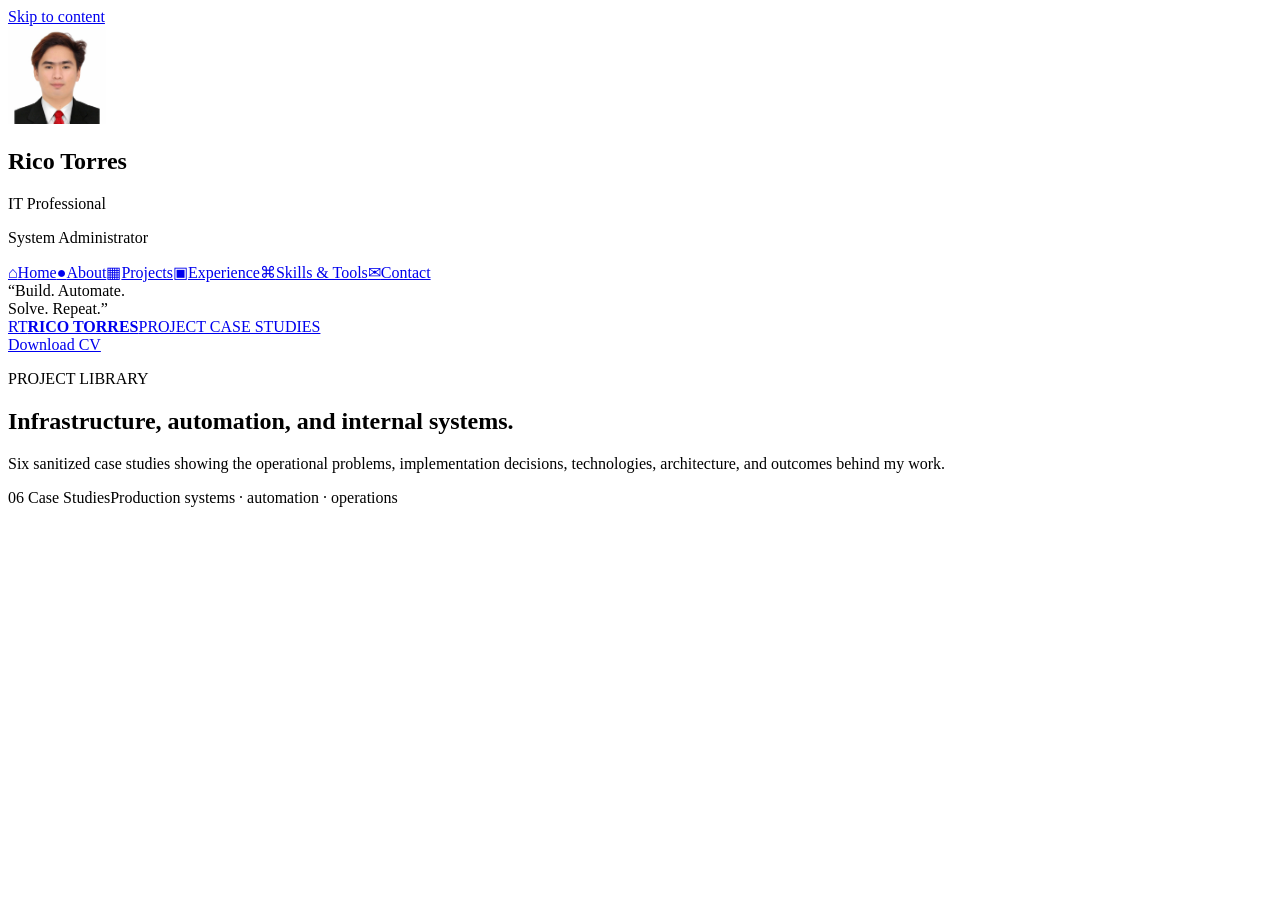
==== projects/index.html @ 19795cec "Refresh portfolio content cache for current Nexus feature scope" ====
<!doctype html>
<html lang="en" data-theme="dark">
<head>
  <meta charset="utf-8"><meta name="viewport" content="width=device-width,initial-scale=1"><meta name="theme-color" content="#050505"><meta name="robots" content="index, follow">
  <title>Projects & Case Studies | Rico Torres</title>
  <meta name="description" content="Explore six sanitized case studies by Rico Torres covering GLPI IT operations, infrastructure automation, employee systems, domain management, endpoint automation, and PrimeView Nexus.">
  <link rel="canonical" href="https://itprimeview.github.io/test/projects/"><link rel="icon" href="../assets/images/favicon.svg" type="image/svg+xml"><link rel="stylesheet" href="../assets/css/dashboard.css?v=20260908-mobile-dock2"><link rel="stylesheet" href="../assets/css/projects-polish.css?v=20260908-projects1">
  <meta property="og:type" content="website"><meta property="og:title" content="Projects & Case Studies | Rico Torres"><meta property="og:description" content="Production-focused infrastructure, automation, IT operations, web operations, and internal platform case studies."><meta property="og:url" content="https://itprimeview.github.io/test/projects/"><meta property="og:image" content="https://itprimeview.github.io/test/assets/images/social-preview.png"><meta property="og:image:alt" content="Rico Torres portfolio and IT infrastructure case studies"><meta name="twitter:card" content="summary_large_image"><meta name="twitter:title" content="Projects & Case Studies | Rico Torres"><meta name="twitter:description" content="Infrastructure, automation, IT operations, and internal platform case studies."><meta name="twitter:image" content="https://itprimeview.github.io/test/assets/images/social-preview.png">
</head>
<body data-base="../">
  <a class="skip-link" href="#main-content">Skip to content</a>
  <aside class="sidebar" id="sidebar"><div class="profile"><img src="../assets/images/avatar.png" alt="Portrait of Rico Torres" width="98" height="98" decoding="async" fetchpriority="low"><h1>Rico Torres</h1><p>IT Professional</p><p>System Administrator</p></div><nav class="side-nav" aria-label="Portfolio navigation"><a href="../"><span class="nav-ico" aria-hidden="true">⌂</span>Home</a><a href="../about/"><span class="nav-ico" aria-hidden="true">●</span>About</a><a href="./" aria-current="page"><span class="nav-ico" aria-hidden="true">▦</span>Projects</a><a href="../experience/"><span class="nav-ico" aria-hidden="true">▣</span>Experience</a><a href="../skills/"><span class="nav-ico" aria-hidden="true">⌘</span>Skills &amp; Tools</a><a href="../contact/"><span class="nav-ico" aria-hidden="true">✉</span>Contact</a></nav><div class="side-bottom"><div class="quote">“Build. Automate.<br>Solve. Repeat.”</div><div class="side-socials" data-socials></div></div></aside>
  <button class="overlay" data-overlay hidden aria-label="Close navigation"></button>
  <div class="workspace"><header class="topbar"><a class="brand" href="../"><span class="brand-mark">RT</span><span class="brand-copy"><strong>RICO TORRES</strong><span>PROJECT CASE STUDIES</span></span></a><div class="top-actions"><a class="cv-btn" href="../assets/files/Rico_Torres_CV.pdf" target="_blank" rel="noreferrer">Download CV</a></div></header>
  <main class="detail-shell" id="main-content"><div class="detail-main"><section class="detail-hero"><p class="eyebrow">PROJECT LIBRARY</p><h1>Infrastructure, automation, and internal systems.</h1><p>Six sanitized case studies showing the operational problems, implementation decisions, technologies, architecture, and outcomes behind my work.</p></section><div class="project-library-meta" aria-hidden="true"><span>06 Case Studies</span><span>Production systems · automation · operations</span></div><section class="project-library" data-project-library aria-label="Project case studies"></section></div></main></div>
  <script src="../data/portfolio.js?v=20261014-nexus-current2"></script><script src="../assets/js/dashboard.js?v=20260908-mobile-icons1"></script><script src="../assets/js/mobile-nav-icons.js?v=20260908-mobile-icons2"></script>
</body></html>
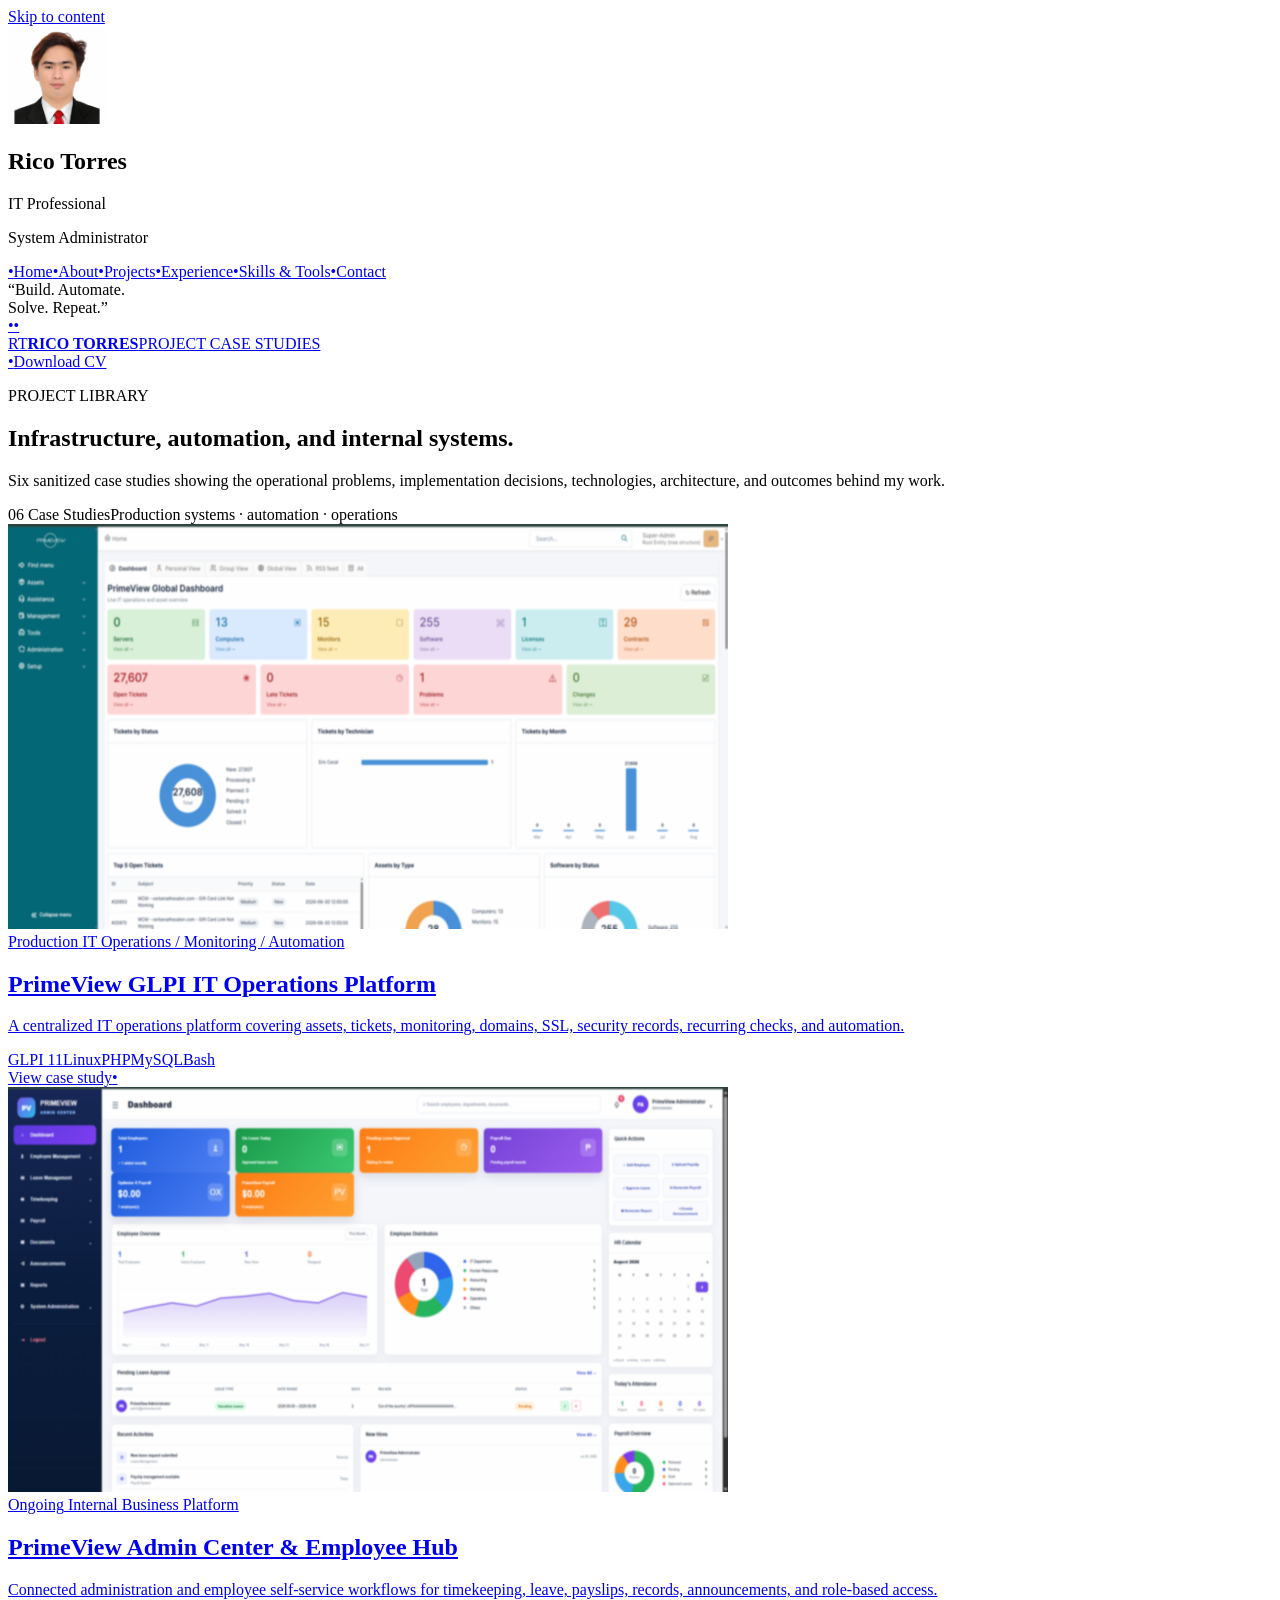
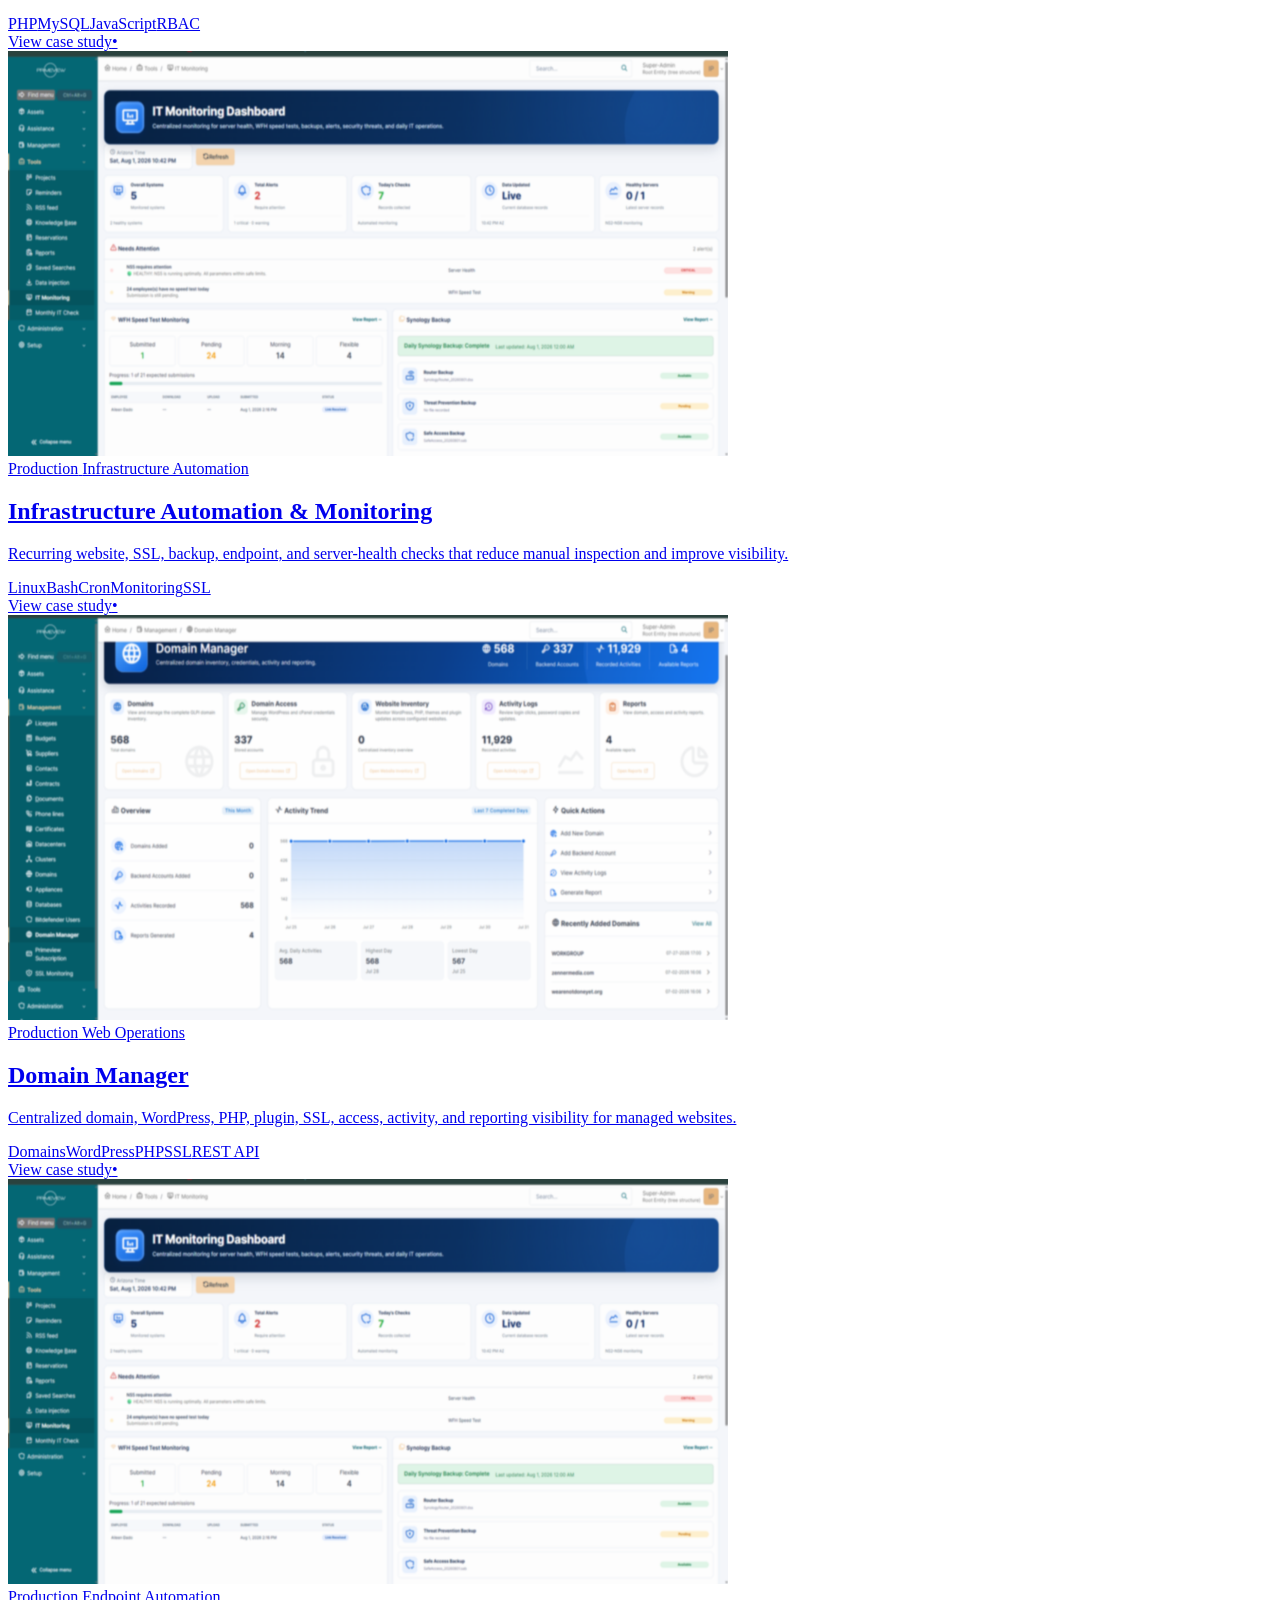
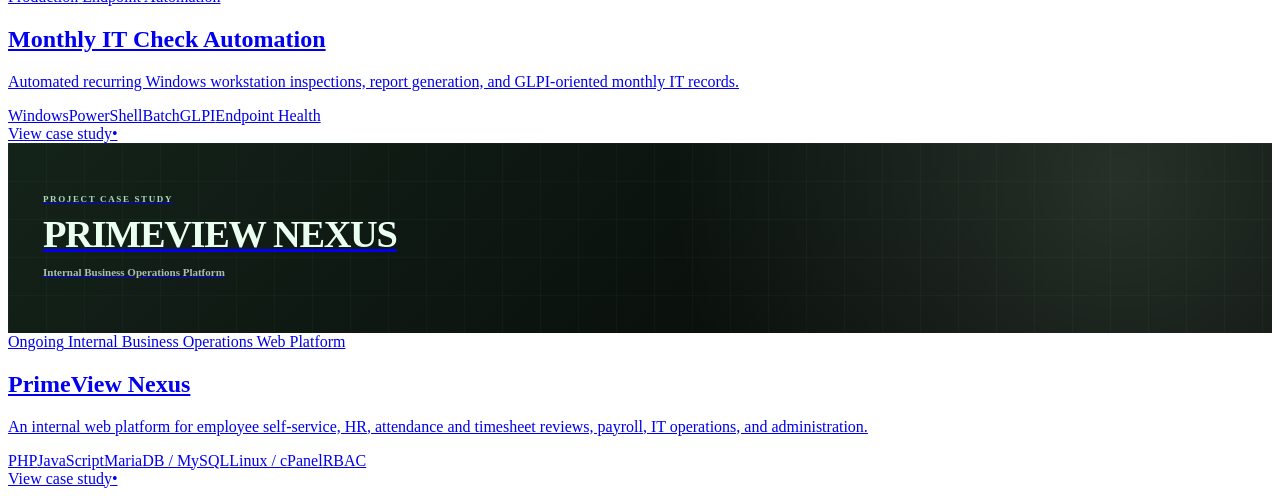
==== commit 3680e1f6: "Refresh Nexus content and remove outdated case study metadata" ====
--- a/projects/index.html
+++ b/projects/index.html
@@ -4,8 +4,8 @@
   <meta charset="utf-8"><meta name="viewport" content="width=device-width,initial-scale=1"><meta name="theme-color" content="#050505"><meta name="robots" content="index, follow">
   <title>Projects & Case Studies | Rico Torres</title>
   <meta name="description" content="Explore six sanitized case studies by Rico Torres covering GLPI IT operations, infrastructure automation, employee systems, domain management, endpoint automation, and PrimeView Nexus.">
-  <link rel="canonical" href="https://itprimeview.github.io/test/projects/"><link rel="icon" href="../assets/images/favicon.svg" type="image/svg+xml"><link rel="stylesheet" href="../assets/css/dashboard.css?v=20260908-mobile-dock2"><link rel="stylesheet" href="../assets/css/projects-polish.css?v=20260908-projects1">
-  <meta property="og:type" content="website"><meta property="og:title" content="Projects & Case Studies | Rico Torres"><meta property="og:description" content="Production-focused infrastructure, automation, IT operations, web operations, and internal platform case studies."><meta property="og:url" content="https://itprimeview.github.io/test/projects/"><meta property="og:image" content="https://itprimeview.github.io/test/assets/images/social-preview.png"><meta property="og:image:alt" content="Rico Torres portfolio and IT infrastructure case studies"><meta name="twitter:card" content="summary_large_image"><meta name="twitter:title" content="Projects & Case Studies | Rico Torres"><meta name="twitter:description" content="Infrastructure, automation, IT operations, and internal platform case studies."><meta name="twitter:image" content="https://itprimeview.github.io/test/assets/images/social-preview.png">
+  <link rel="canonical" href="https://ricotorres-it.github.io/projects/"><link rel="icon" href="../assets/images/favicon.svg" type="image/svg+xml"><link rel="stylesheet" href="../assets/css/dashboard.css?v=20261014-nexus-cover1"><link rel="stylesheet" href="../assets/css/projects-polish.css?v=20260908-projects1">
+  <meta property="og:type" content="website"><meta property="og:title" content="Projects & Case Studies | Rico Torres"><meta property="og:description" content="Production-focused infrastructure, automation, IT operations, web operations, and internal platform case studies."><meta property="og:url" content="https://ricotorres-it.github.io/projects/"><meta property="og:image" content="https://ricotorres-it.github.io/assets/images/social-preview.png"><meta property="og:image:alt" content="Rico Torres portfolio and IT infrastructure case studies"><meta name="twitter:card" content="summary_large_image"><meta name="twitter:title" content="Projects & Case Studies | Rico Torres"><meta name="twitter:description" content="Infrastructure, automation, IT operations, and internal platform case studies."><meta name="twitter:image" content="https://ricotorres-it.github.io/assets/images/social-preview.png">
 </head>
 <body data-base="../">
   <a class="skip-link" href="#main-content">Skip to content</a>
@@ -13,5 +13,5 @@
   <button class="overlay" data-overlay hidden aria-label="Close navigation"></button>
   <div class="workspace"><header class="topbar"><a class="brand" href="../"><span class="brand-mark">RT</span><span class="brand-copy"><strong>RICO TORRES</strong><span>PROJECT CASE STUDIES</span></span></a><div class="top-actions"><a class="cv-btn" href="../assets/files/Rico_Torres_CV.pdf" target="_blank" rel="noreferrer">Download CV</a></div></header>
   <main class="detail-shell" id="main-content"><div class="detail-main"><section class="detail-hero"><p class="eyebrow">PROJECT LIBRARY</p><h1>Infrastructure, automation, and internal systems.</h1><p>Six sanitized case studies showing the operational problems, implementation decisions, technologies, architecture, and outcomes behind my work.</p></section><div class="project-library-meta" aria-hidden="true"><span>06 Case Studies</span><span>Production systems · automation · operations</span></div><section class="project-library" data-project-library aria-label="Project case studies"></section></div></main></div>
-  <script src="../data/portfolio.js?v=20261014-nexus-current2"></script><script src="../assets/js/dashboard.js?v=20260908-mobile-icons1"></script><script src="../assets/js/mobile-nav-icons.js?v=20260908-mobile-icons2"></script>
+  <script src="../data/portfolio.js?v=20261014-nexus-verified3"></script><script src="../assets/js/dashboard.js?v=20261014-nexus-cover1"></script><script src="../assets/js/mobile-nav-icons.js?v=20260908-mobile-icons2"></script>
 </body></html>
--- a/assets/css/dashboard.css
+++ b/assets/css/dashboard.css
@@ -0,0 +1,180 @@
+@import url('./dashboard-base.css');
+@import url('./polish.css');
+@import url('./ghost-theme.css');
+@import url('./final-polish.css');
+
+.profile .company{display:none!important}
+.mobile-menu{display:none!important}
+
+@media(max-width:900px){
+  .overlay,[data-overlay]{display:none!important}
+
+  .sidebar{
+    position:fixed;
+    inset:auto auto calc(12px + env(safe-area-inset-bottom)) 50%;
+    z-index:80;
+    width:min(calc(100vw - 28px),390px);
+    height:64px;
+    padding:8px 10px;
+    transform:translateX(-50%)!important;
+    border:1px solid rgba(215,255,224,.11);
+    border-radius:22px;
+    background:rgba(14,15,14,.96);
+    box-shadow:0 18px 44px rgba(0,0,0,.55),0 2px 10px rgba(0,0,0,.35);
+    backdrop-filter:blur(18px);
+    overflow:visible;
+    display:block;
+  }
+
+  .sidebar .profile,.sidebar .side-bottom{display:none!important}
+
+  .side-nav{
+    position:relative;
+    display:grid;
+    grid-template-columns:repeat(6,minmax(0,1fr));
+    align-items:center;
+    gap:4px;
+    width:100%;
+    height:100%;
+    margin:0;
+  }
+
+  .side-nav a{
+    position:relative;
+    justify-self:center;
+    width:44px;
+    min-width:44px;
+    height:44px;
+    min-height:44px;
+    padding:0!important;
+    border:1px solid rgba(215,255,224,.07)!important;
+    border-radius:50%!important;
+    background:#1a1c1a!important;
+    color:#c8d4ca!important;
+    display:grid;
+    place-items:center;
+    gap:0;
+    font-size:0!important;
+    line-height:1;
+    box-shadow:none!important;
+    transform:none!important;
+    transition:width .2s ease,height .2s ease,background-color .2s ease,border-color .2s ease,color .2s ease,transform .2s ease,box-shadow .2s ease;
+  }
+
+  .side-nav a:hover,.side-nav a:focus-visible{
+    background:#222522!important;
+    border-color:rgba(215,255,224,.22)!important;
+    color:#d7ffe0!important;
+    transform:translateY(-2px)!important;
+  }
+
+  .side-nav a[aria-current="page"]{
+    width:58px;
+    min-width:58px;
+    height:58px;
+    min-height:58px;
+    margin-top:-18px;
+    background:#262926!important;
+    border-color:rgba(215,255,224,.24)!important;
+    color:#d7ffe0!important;
+    transform:translateY(-7px)!important;
+    box-shadow:0 12px 26px rgba(0,0,0,.5),0 0 0 1px rgba(215,255,224,.04)!important;
+  }
+
+  .side-nav a[aria-current="page"]:hover,.side-nav a[aria-current="page"]:focus-visible{
+    background:#2b2f2b!important;
+    border-color:rgba(215,255,224,.42)!important;
+    transform:translateY(-9px)!important;
+  }
+
+  .side-nav .nav-ico{
+    width:auto;
+    height:auto;
+    display:grid;
+    place-items:center;
+    color:inherit!important;
+    font-size:18px;
+  }
+
+  .side-nav .nav-ico .ph-icon{width:20px;height:20px}
+  .side-nav a[aria-current="page"] .nav-ico .ph-icon{width:25px;height:25px}
+
+  .side-nav a[aria-current="page"]::before{
+    content:attr(data-nav-label);
+    position:absolute;
+    left:50%;
+    bottom:calc(100% + 10px);
+    transform:translateX(-50%);
+    padding:5px 8px;
+    border:1px solid rgba(215,255,224,.12);
+    border-radius:6px;
+    background:#202220;
+    color:#effff2;
+    font-size:9px;
+    font-weight:700;
+    line-height:1;
+    white-space:nowrap;
+    box-shadow:0 8px 18px rgba(0,0,0,.35);
+    pointer-events:none;
+  }
+
+  .workspace{
+    margin-left:0;
+    min-height:100dvh;
+    padding-bottom:calc(96px + env(safe-area-inset-bottom));
+  }
+}
+
+@media(max-width:430px){
+  .sidebar{
+    width:min(calc(100vw - 18px),360px);
+    height:60px;
+    padding:7px 8px;
+    border-radius:20px;
+  }
+  .side-nav{gap:2px}
+  .side-nav a{
+    width:40px;
+    min-width:40px;
+    height:40px;
+    min-height:40px;
+  }
+  .side-nav a[aria-current="page"]{
+    width:52px;
+    min-width:52px;
+    height:52px;
+    min-height:52px;
+    margin-top:-15px;
+  }
+  .side-nav .nav-ico .ph-icon{width:18px;height:18px}
+  .side-nav a[aria-current="page"] .nav-ico .ph-icon{width:23px;height:23px}
+  .workspace{padding-bottom:calc(90px + env(safe-area-inset-bottom))}
+}
+
+@media(prefers-reduced-motion:reduce){
+  .side-nav a{transition:none!important}
+}
+
+/* Neutral visual instead of an unverified production screenshot. */
+.project-cover-fallback{
+  position:relative;display:flex;flex-direction:column;justify-content:center;align-items:flex-start;
+  gap:10px;width:100%;height:100%;min-height:190px;padding:clamp(16px,3vw,35px);
+  box-sizing:border-box;overflow:hidden;color:#eaffef;
+  background:radial-gradient(circle at 88% 18%,rgba(215,255,224,.15),transparent 40%),linear-gradient(135deg,#14231a,#080c09 75%);
+  text-align:left;
+}
+.project-cover-fallback:after{content:"";position:absolute;inset:0;z-index:0;pointer-events:none;opacity:.25;
+  background-image:linear-gradient(rgba(215,255,224,.11) 1px,transparent 1px),linear-gradient(90deg,rgba(215,255,224,.11) 1px,transparent 1px);
+  background-size:38px 38px;
+}
+.project-cover-fallback>*{position:relative;z-index:1;max-width:100%}
+.project-cover-fallback__kicker{font-size:9px;font-weight:800;letter-spacing:.18em;text-transform:uppercase;color:#b0d8b9}
+.project-cover-fallback strong{display:block;font-size:clamp(22px,3vw,42px);line-height:1.08;letter-spacing:-.035em;text-wrap:balance}
+.project-cover-fallback__subtitle{font-size:11px;font-weight:600;color:#aabfaf;line-height:1.45}
+.project-detail-preview .project-cover-fallback{min-height:290px}
+.project-mini .project-cover-fallback{height:70px;min-height:70px;padding:9px;gap:4px}
+.project-mini .project-cover-fallback strong{font-size:14px;line-height:1}
+.project-mini .project-cover-fallback__kicker{font-size:7px}
+.project-mini .project-cover-fallback__subtitle{display:none}
+.home-projects-showcase__media .project-cover-fallback{min-height:100%;height:100%;aspect-ratio:16/9}
+@media(max-width:620px){.project-mini .project-cover-fallback{height:140px;min-height:140px;padding:18px}.project-mini .project-cover-fallback strong{font-size:22px}}
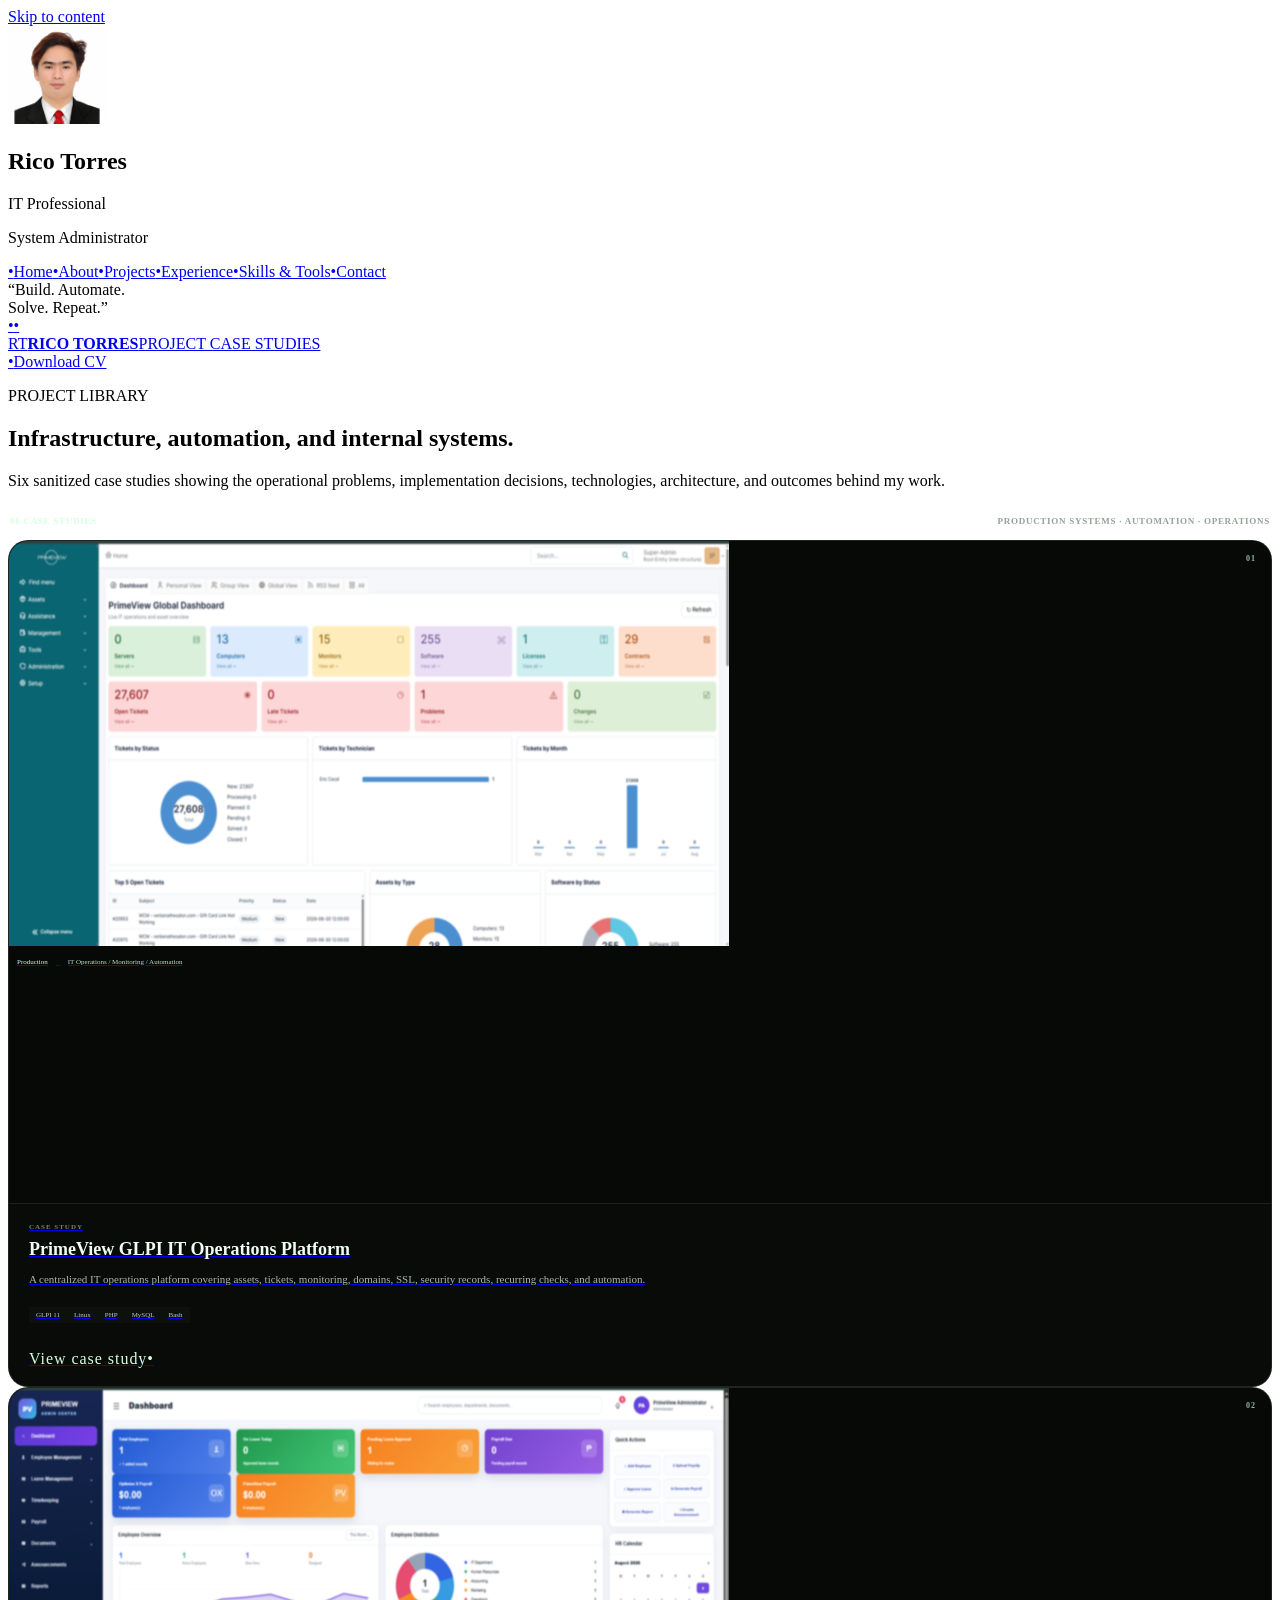
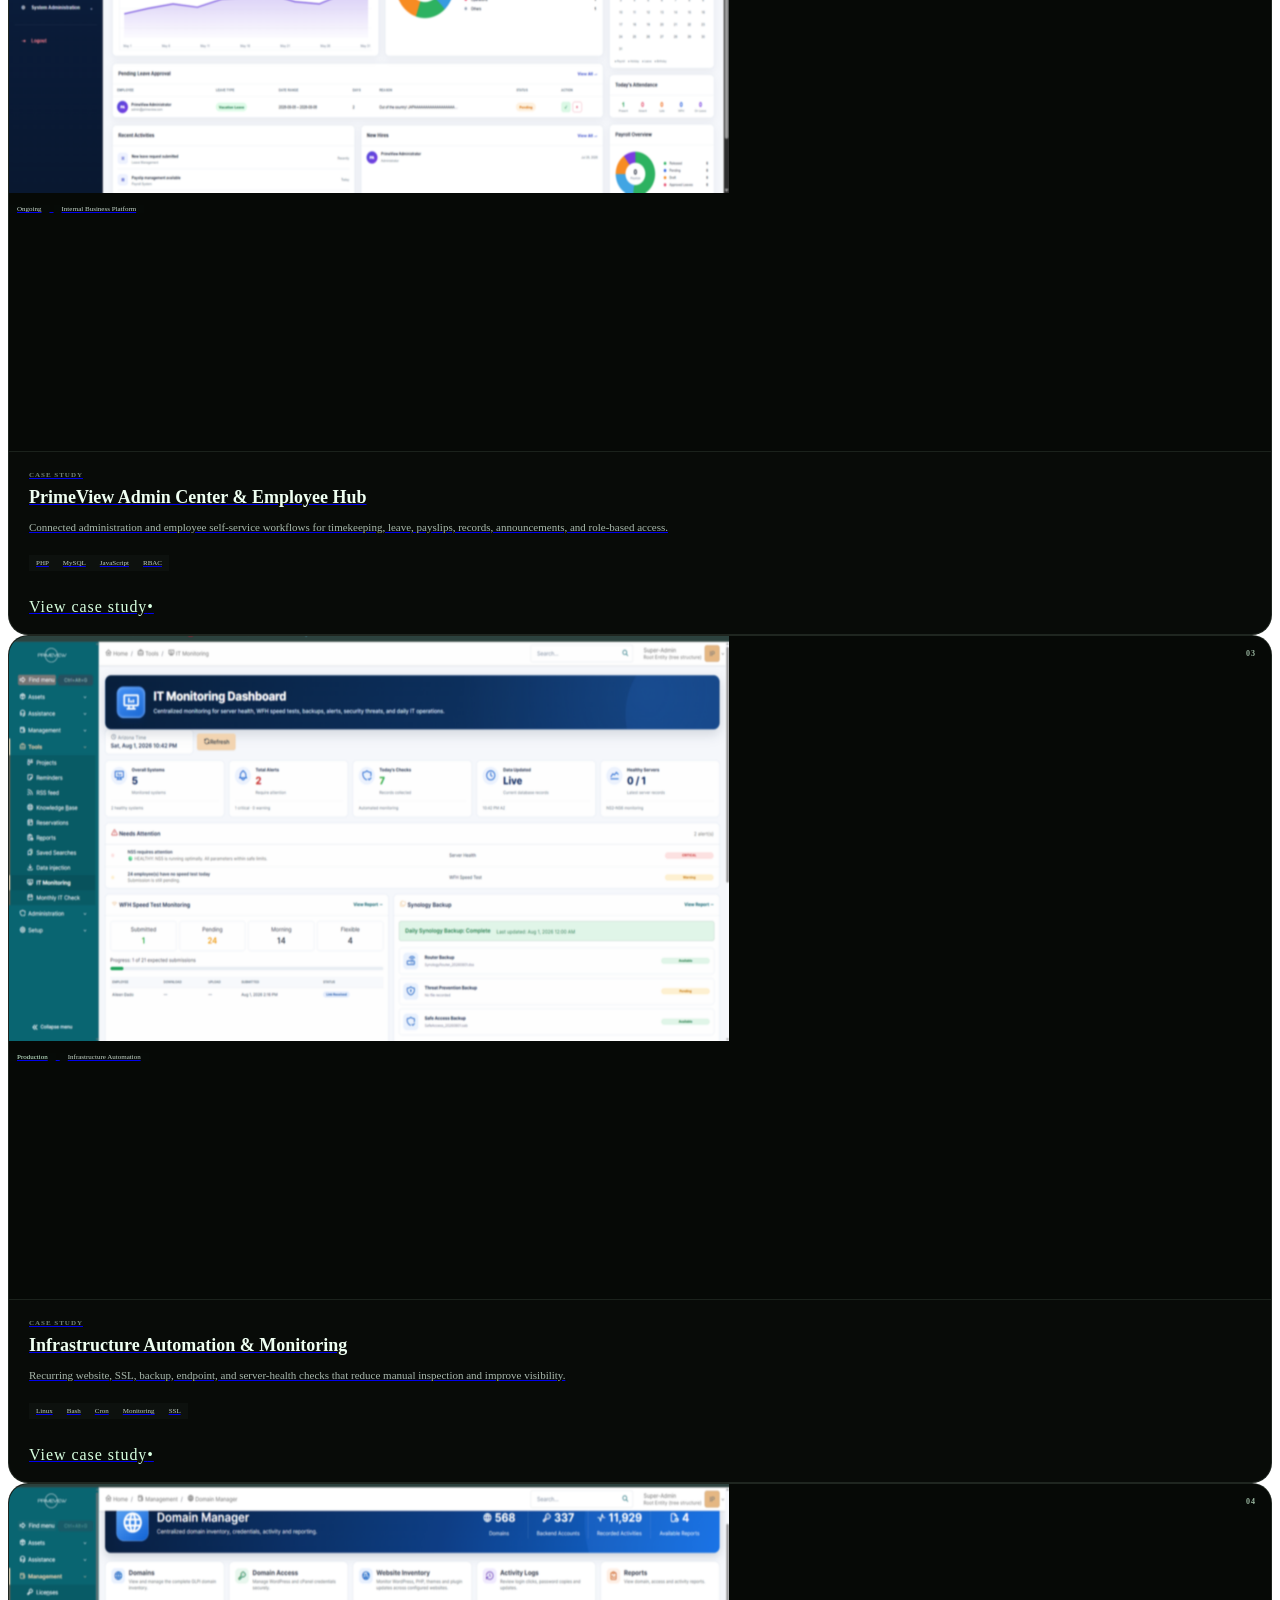
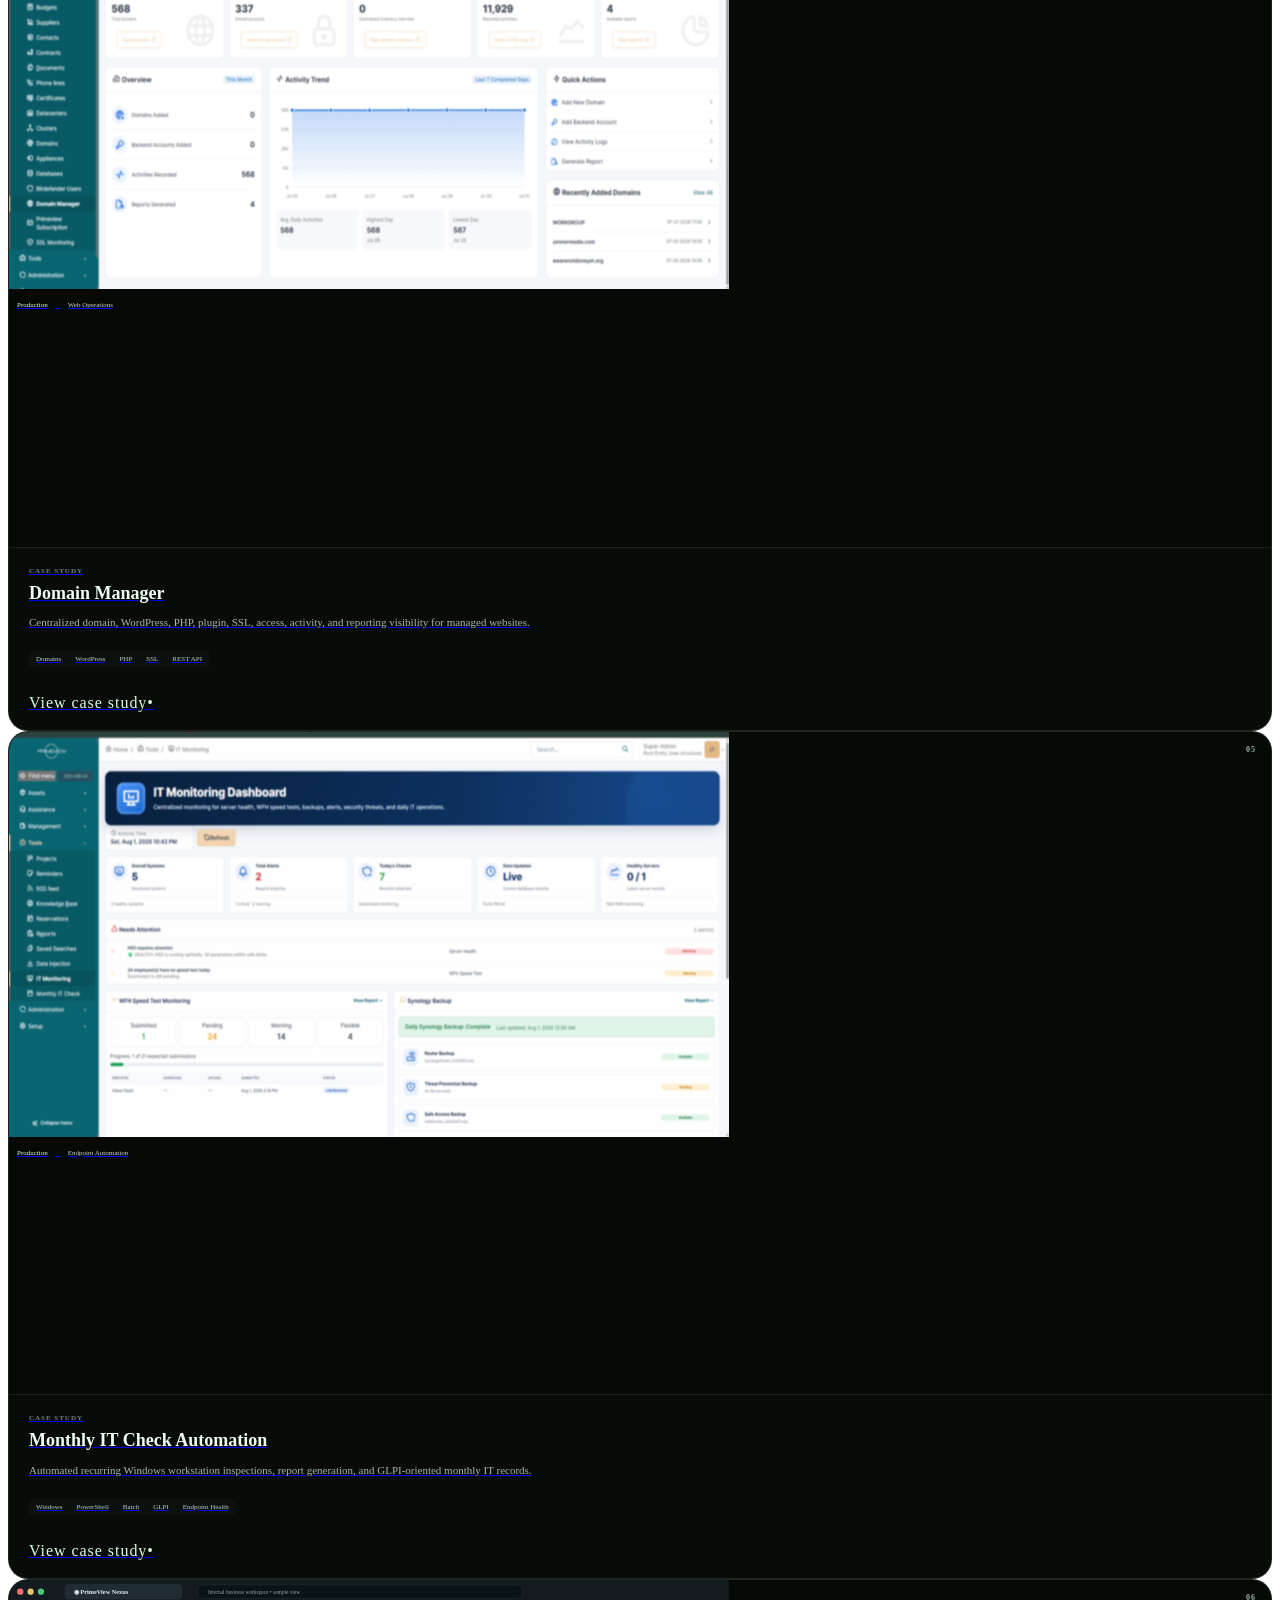
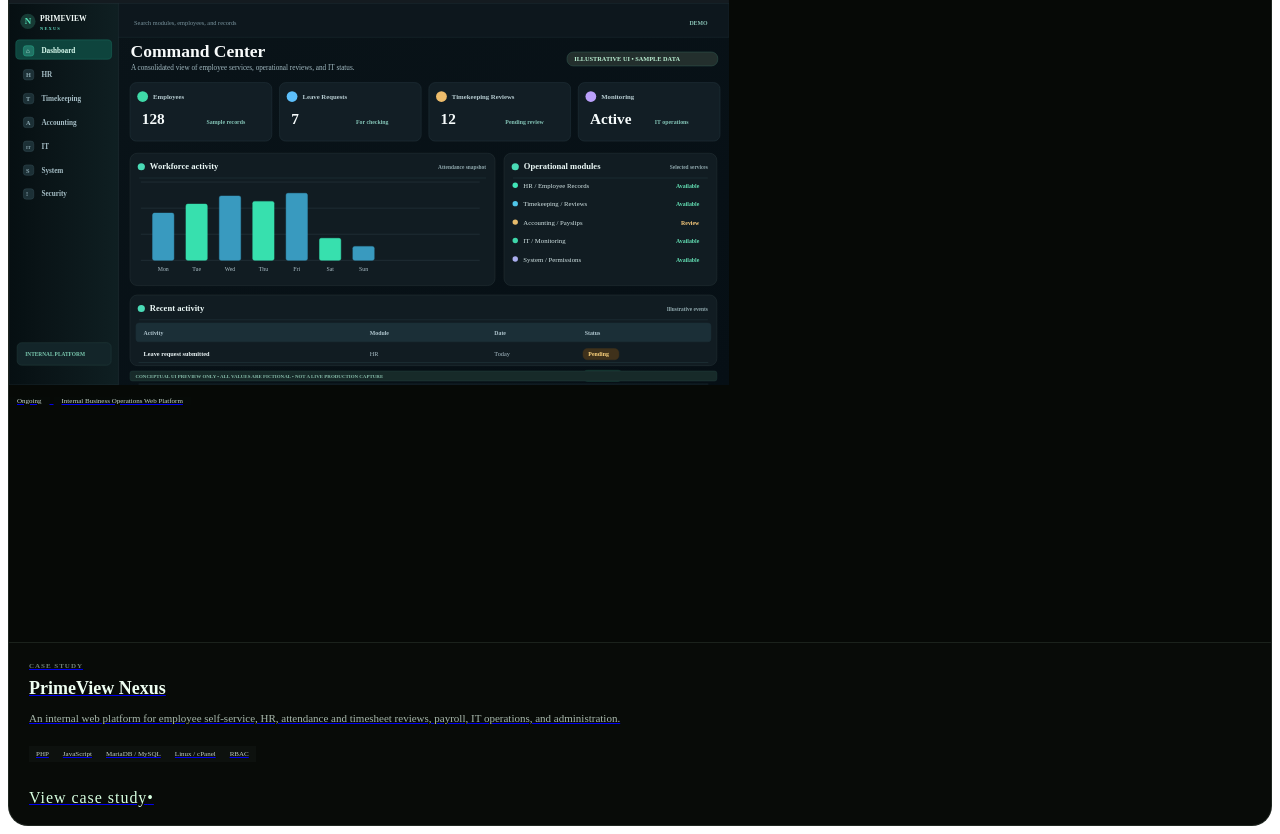
==== commit 1a49fd2f: "Refresh Nexus case study media and gallery asset versions" ====
--- a/projects/index.html
+++ b/projects/index.html
@@ -4,7 +4,7 @@
   <meta charset="utf-8"><meta name="viewport" content="width=device-width,initial-scale=1"><meta name="theme-color" content="#050505"><meta name="robots" content="index, follow">
   <title>Projects & Case Studies | Rico Torres</title>
   <meta name="description" content="Explore six sanitized case studies by Rico Torres covering GLPI IT operations, infrastructure automation, employee systems, domain management, endpoint automation, and PrimeView Nexus.">
-  <link rel="canonical" href="https://ricotorres-it.github.io/projects/"><link rel="icon" href="../assets/images/favicon.svg" type="image/svg+xml"><link rel="stylesheet" href="../assets/css/dashboard.css?v=20261014-nexus-cover1"><link rel="stylesheet" href="../assets/css/projects-polish.css?v=20260908-projects1">
+  <link rel="canonical" href="https://ricotorres-it.github.io/projects/"><link rel="icon" href="../assets/images/favicon.svg" type="image/svg+xml"><link rel="stylesheet" href="../assets/css/dashboard.css?v=20261014-nexus-cover1"><link rel="stylesheet" href="../assets/css/projects-polish.css?v=20261014-nexus-gallery4">
   <meta property="og:type" content="website"><meta property="og:title" content="Projects & Case Studies | Rico Torres"><meta property="og:description" content="Production-focused infrastructure, automation, IT operations, web operations, and internal platform case studies."><meta property="og:url" content="https://ricotorres-it.github.io/projects/"><meta property="og:image" content="https://ricotorres-it.github.io/assets/images/social-preview.png"><meta property="og:image:alt" content="Rico Torres portfolio and IT infrastructure case studies"><meta name="twitter:card" content="summary_large_image"><meta name="twitter:title" content="Projects & Case Studies | Rico Torres"><meta name="twitter:description" content="Infrastructure, automation, IT operations, and internal platform case studies."><meta name="twitter:image" content="https://ricotorres-it.github.io/assets/images/social-preview.png">
 </head>
 <body data-base="../">
@@ -13,5 +13,5 @@
   <button class="overlay" data-overlay hidden aria-label="Close navigation"></button>
   <div class="workspace"><header class="topbar"><a class="brand" href="../"><span class="brand-mark">RT</span><span class="brand-copy"><strong>RICO TORRES</strong><span>PROJECT CASE STUDIES</span></span></a><div class="top-actions"><a class="cv-btn" href="../assets/files/Rico_Torres_CV.pdf" target="_blank" rel="noreferrer">Download CV</a></div></header>
   <main class="detail-shell" id="main-content"><div class="detail-main"><section class="detail-hero"><p class="eyebrow">PROJECT LIBRARY</p><h1>Infrastructure, automation, and internal systems.</h1><p>Six sanitized case studies showing the operational problems, implementation decisions, technologies, architecture, and outcomes behind my work.</p></section><div class="project-library-meta" aria-hidden="true"><span>06 Case Studies</span><span>Production systems · automation · operations</span></div><section class="project-library" data-project-library aria-label="Project case studies"></section></div></main></div>
-  <script src="../data/portfolio.js?v=20261014-nexus-verified3"></script><script src="../assets/js/dashboard.js?v=20261014-nexus-cover1"></script><script src="../assets/js/mobile-nav-icons.js?v=20260908-mobile-icons2"></script>
+  <script src="../data/portfolio.js?v=20261014-nexus-gallery4"></script><script src="../assets/js/dashboard.js?v=20261014-nexus-gallery4"></script><script src="../assets/js/mobile-nav-icons.js?v=20260908-mobile-icons2"></script>
 </body></html>
--- a/assets/css/projects-polish.css
+++ b/assets/css/projects-polish.css
@@ -0,0 +1,363 @@
+/* Projects library + case study polish. Zero Black / Ghost Green. */
+
+/* Library page */
+.project-library-meta{
+  margin:16px 0 0;
+  display:flex;
+  align-items:center;
+  justify-content:space-between;
+  gap:12px;
+  padding:10px 2px 0;
+  color:#93a397;
+  font-size:9px;
+  font-weight:800;
+  letter-spacing:.08em;
+  text-transform:uppercase;
+}
+.project-library-meta span:first-child{color:#d7ffe0}
+
+.project-library{
+  counter-reset:project-card;
+  grid-template-columns:repeat(2,minmax(0,1fr))!important;
+  gap:18px!important;
+  margin-top:14px!important;
+}
+.project-library article{
+  counter-increment:project-card;
+  position:relative;
+  overflow:hidden;
+  border:1px solid rgba(215,255,224,.11)!important;
+  border-radius:20px!important;
+  background:#080b08!important;
+  transition:transform .24s ease,border-color .24s ease,background-color .24s ease!important;
+}
+.project-library article::after{
+  content:"0" counter(project-card);
+  position:absolute;
+  z-index:5;
+  right:15px;
+  top:13px;
+  color:rgba(215,255,224,.7);
+  font-size:8px;
+  font-weight:900;
+  letter-spacing:.12em;
+  pointer-events:none;
+}
+.project-library article:hover,
+.project-library article:focus-within{
+  transform:translateY(-4px)!important;
+  border-color:rgba(215,255,224,.34)!important;
+  background:#0a0e0a!important;
+  box-shadow:0 18px 44px rgba(0,0,0,.28)!important;
+}
+.project-library-link{height:100%}
+.project-library .project-thumb{
+  aspect-ratio:16/8.4;
+  border-bottom:1px solid rgba(215,255,224,.1)!important;
+  background:#060906!important;
+}
+.project-library .project-thumb::before{
+  background:linear-gradient(180deg,rgba(5,5,5,.02) 50%,rgba(5,5,5,.72))!important;
+}
+.project-library .project-thumb::after{
+  height:30px!important;
+  background:rgba(8,12,9,.88)!important;
+  border-bottom-color:rgba(215,255,224,.07)!important;
+  backdrop-filter:blur(8px);
+}
+.project-library .project-thumb img{
+  filter:saturate(.92) contrast(1.01);
+  transition:transform .5s cubic-bezier(.22,1,.36,1),filter .3s ease!important;
+}
+.project-library article:hover .project-thumb img,
+.project-library article:focus-within .project-thumb img{
+  transform:scale(1.025)!important;
+  filter:saturate(1.03) contrast(1.02)!important;
+}
+.project-library .project-dots{top:12px;left:14px;gap:4px}
+.project-library .project-dots i{width:5px;height:5px;background:#d7ffe0!important;opacity:.92}
+.project-library .project-dots i:nth-child(2){opacity:.58}
+.project-library .project-dots i:nth-child(3){opacity:.3}
+.project-library .project-badges{left:14px;right:14px;bottom:12px}
+.project-library .status-badge,
+.project-library .category-badge{
+  min-height:23px;
+  padding:0 8px;
+  border-color:rgba(215,255,224,.13)!important;
+  background:rgba(7,11,8,.84)!important;
+  color:#c9d8cc!important;
+  font-size:7px;
+}
+.project-library .status-badge.production{color:#d7ffe0!important;border-color:rgba(215,255,224,.3)!important}
+.project-library .body{
+  position:relative;
+  padding:19px 20px 18px!important;
+}
+.project-library .body::before{
+  content:"CASE STUDY";
+  display:block;
+  margin-bottom:8px;
+  color:#718177;
+  font-size:7px;
+  font-weight:900;
+  letter-spacing:.14em;
+}
+.project-library .body h2{
+  margin:0 0 8px!important;
+  color:#effff2;
+  font-size:clamp(18px,1.25vw,22px)!important;
+  line-height:1.16!important;
+  text-wrap:balance;
+}
+.project-library .body p{
+  margin-bottom:15px!important;
+  color:#a8b8ac!important;
+  font-size:11px!important;
+  line-height:1.58!important;
+}
+.project-library .chips{gap:5px}
+.project-library .chips span{
+  padding:4px 7px!important;
+  border-color:rgba(215,255,224,.1)!important;
+  background:rgba(215,255,224,.025)!important;
+  color:#c1cec3!important;
+  font-size:7px!important;
+}
+.project-library .project-card-action{
+  margin-top:16px!important;
+  padding-top:13px!important;
+  border-top-color:rgba(215,255,224,.08)!important;
+  color:#d7ffe0!important;
+  letter-spacing:.06em;
+}
+.project-library .project-card-action span:last-child{
+  width:31px!important;
+  height:31px!important;
+  border-color:rgba(215,255,224,.24)!important;
+  color:#d7ffe0;
+  transition:transform .22s ease,background-color .22s ease,border-color .22s ease!important;
+}
+.project-library article:hover .project-card-action span:last-child,
+.project-library article:focus-within .project-card-action span:last-child{
+  transform:translateX(3px)!important;
+  background:rgba(215,255,224,.07)!important;
+  border-color:rgba(215,255,224,.4)!important;
+}
+
+/* Project detail hero */
+main[data-project-detail] .detail-main{max-width:1480px}
+main[data-project-detail] .project-detail-hero{
+  position:relative;
+  overflow:hidden;
+  gap:clamp(24px,2.4vw,40px)!important;
+  padding:clamp(26px,2.6vw,42px)!important;
+  border-color:rgba(215,255,224,.12)!important;
+  background:#080b08!important;
+}
+main[data-project-detail] .project-detail-copy h1{
+  margin-top:12px;
+  max-width:760px;
+  color:#f3fff5;
+  font-size:clamp(36px,3.8vw,60px);
+  line-height:.98;
+  letter-spacing:-.035em;
+  text-wrap:balance;
+}
+main[data-project-detail] .project-detail-copy>p{
+  max-width:760px;
+  margin-top:16px;
+  color:#aebdb1;
+  line-height:1.72;
+}
+main[data-project-detail] .project-kicker{gap:7px;margin-bottom:0}
+main[data-project-detail] .project-kicker .status-badge,
+main[data-project-detail] .project-kicker .category-badge{
+  min-height:26px;
+  border-color:rgba(215,255,224,.14)!important;
+  background:rgba(215,255,224,.035)!important;
+  color:#c8d7cb!important;
+}
+main[data-project-detail] .project-kicker .status-badge.production{color:#d7ffe0!important;border-color:rgba(215,255,224,.28)!important}
+main[data-project-detail] .chips{margin-top:15px}
+
+main[data-project-detail] .project-detail-preview{
+  position:relative;
+  overflow:hidden;
+  padding:29px 8px 8px;
+  border:1px solid rgba(215,255,224,.14)!important;
+  border-radius:18px!important;
+  background:#090d0a!important;
+  box-shadow:0 22px 52px rgba(0,0,0,.34)!important;
+}
+main[data-project-detail] .project-detail-preview::before{
+  content:"";
+  position:absolute;
+  inset:0 0 auto;
+  height:29px;
+  background:#0d120e!important;
+  border-bottom:1px solid rgba(215,255,224,.08)!important;
+}
+main[data-project-detail] .project-detail-preview::after{
+  content:"●  ●  ●";
+  position:absolute;
+  left:12px;
+  top:7px;
+  color:#d7ffe0!important;
+  font-size:8px!important;
+  letter-spacing:2px!important;
+  opacity:.72;
+}
+main[data-project-detail] .project-detail-preview img{
+  border:1px solid rgba(215,255,224,.07);
+  border-radius:10px;
+  background:#050505;
+}
+
+main[data-project-detail] .project-facts{
+  gap:8px!important;
+  margin-top:18px!important;
+}
+main[data-project-detail] .project-facts .list-tile{
+  min-height:72px;
+  padding:11px 12px;
+  border-color:rgba(215,255,224,.09)!important;
+  border-radius:12px;
+  background:rgba(215,255,224,.02)!important;
+}
+main[data-project-detail] .project-facts strong{color:#d7ffe0!important}
+main[data-project-detail] .project-facts span{color:#9eaea2!important}
+
+/* Numbered case study sections */
+main[data-project-detail] .detail-grid{
+  counter-reset:case-section;
+  margin-top:16px;
+}
+main[data-project-detail] .detail-card{
+  counter-increment:case-section;
+  position:relative;
+  overflow:hidden;
+  border-color:rgba(215,255,224,.1)!important;
+  border-radius:18px!important;
+  background:#080b08!important;
+  transition:border-color .2s ease,background-color .2s ease,transform .2s ease;
+}
+main[data-project-detail] .detail-card::after{
+  content:counter(case-section,decimal-leading-zero);
+  position:absolute;
+  right:18px;
+  top:16px;
+  color:rgba(215,255,224,.32);
+  font-size:8px;
+  font-weight:900;
+  letter-spacing:.12em;
+}
+main[data-project-detail] .detail-card:hover{
+  border-color:rgba(215,255,224,.2)!important;
+  background:#0a0e0a!important;
+}
+main[data-project-detail] .detail-card h2{
+  max-width:82%;
+  margin-bottom:12px;
+  color:#effff2;
+}
+main[data-project-detail] .detail-card p,
+main[data-project-detail] .detail-card li{
+  color:#aebdb1!important;
+  line-height:1.7;
+}
+main[data-project-detail] .detail-card li+li{margin-top:7px}
+main[data-project-detail] .detail-card:has([data-project-results]){
+  border-color:rgba(215,255,224,.16)!important;
+  background:#091009!important;
+}
+main[data-project-detail] .result-tile{
+  border-color:rgba(215,255,224,.1)!important;
+  background:rgba(215,255,224,.025)!important;
+}
+main[data-project-detail] .result-tile .ph-icon{color:#d7ffe0!important}
+
+main[data-project-detail] .gallery{
+  gap:12px;
+}
+main[data-project-detail] .gallery img{
+  border:1px solid rgba(215,255,224,.1)!important;
+  border-radius:14px!important;
+  background:#050505;
+  box-shadow:none!important;
+}
+main[data-project-detail] .gallery img:hover{
+  transform:translateY(-2px)!important;
+  border-color:rgba(215,255,224,.28)!important;
+}
+
+main[data-project-detail] .project-navigation{
+  gap:10px!important;
+  margin-top:18px!important;
+}
+main[data-project-detail] .project-nav-link,
+main[data-project-detail] .project-nav-index{
+  min-height:70px!important;
+  border-color:rgba(215,255,224,.1)!important;
+  background:#080b08!important;
+  color:#d7ffe0;
+}
+main[data-project-detail] .project-nav-link:hover,
+main[data-project-detail] .project-nav-link:focus-visible,
+main[data-project-detail] .project-nav-index:hover,
+main[data-project-detail] .project-nav-index:focus-visible{
+  border-color:rgba(215,255,224,.3)!important;
+  background:#0a0e0a!important;
+}
+main[data-project-detail] .project-nav-title{color:#effff2!important}
+main[data-project-detail] .project-nav-label{color:#7f9084!important}
+
+@media(min-width:1400px){
+  .project-library .project-thumb{aspect-ratio:16/7.9}
+  .project-library .body{padding:21px 22px 20px!important}
+}
+
+@media(max-width:900px){
+  .project-library-meta{padding-inline:2px}
+  .project-library{grid-template-columns:repeat(2,minmax(0,1fr))!important;gap:12px!important}
+  .project-library .body{padding:16px!important}
+  main[data-project-detail] .project-detail-hero{padding:22px 18px!important}
+  main[data-project-detail] .project-detail-copy h1{font-size:clamp(34px,7vw,48px)}
+  main[data-project-detail] .project-detail-preview{order:-1}
+}
+
+@media(max-width:680px){
+  .project-library-meta{align-items:flex-start;flex-direction:column;gap:4px}
+  .project-library{grid-template-columns:1fr!important}
+  .project-library article::after{right:13px;top:12px}
+  .project-library .project-thumb{aspect-ratio:16/9}
+  .project-library .body h2{font-size:18px!important}
+  main[data-project-detail] .project-detail-copy h1{font-size:34px}
+  main[data-project-detail] .detail-card h2{max-width:78%}
+}
+
+@media(prefers-reduced-motion:reduce){
+  .project-library article,
+  .project-library .project-thumb img,
+  main[data-project-detail] .detail-card,
+  main[data-project-detail] .gallery img{transition:none!important}
+  .project-library article:hover,
+  .project-library article:focus-within,
+  main[data-project-detail] .gallery img:hover{transform:none!important}
+}
+
+/* Nexus conceptual gallery: all images are clearly labeled illustrations. */
+.nx-gallery-disclaimer{
+  margin:0 0 16px;
+  padding:12px 15px;
+  border-left:3px solid #7ee4b2;
+  background:rgba(120,225,167,.055);
+  border-radius:0 10px 10px 0;
+  color:#b9d5c3;
+  font-size:13px;
+  line-height:1.65;
+}
+.gallery .nx-case-gallery-item{min-width:0;margin:0;overflow:hidden;border:1px solid rgba(215,255,224,.14);border-radius:13px;background:#0e1513}
+.gallery .nx-case-gallery-item img{display:block;width:100%;height:auto;aspect-ratio:16/9;object-fit:contain;border:0;border-radius:0;background:#0c171c}
+.gallery .nx-case-gallery-item figcaption{display:flex;justify-content:space-between;align-items:center;flex-wrap:wrap;gap:8px;padding:13px 15px;background:#111c17;font-size:12px}
+.gallery .nx-case-gallery-item figcaption strong{color:#e7ffed;font-size:13px}
+.gallery .nx-case-gallery-item figcaption span{color:#94b6a0;font-size:11px}
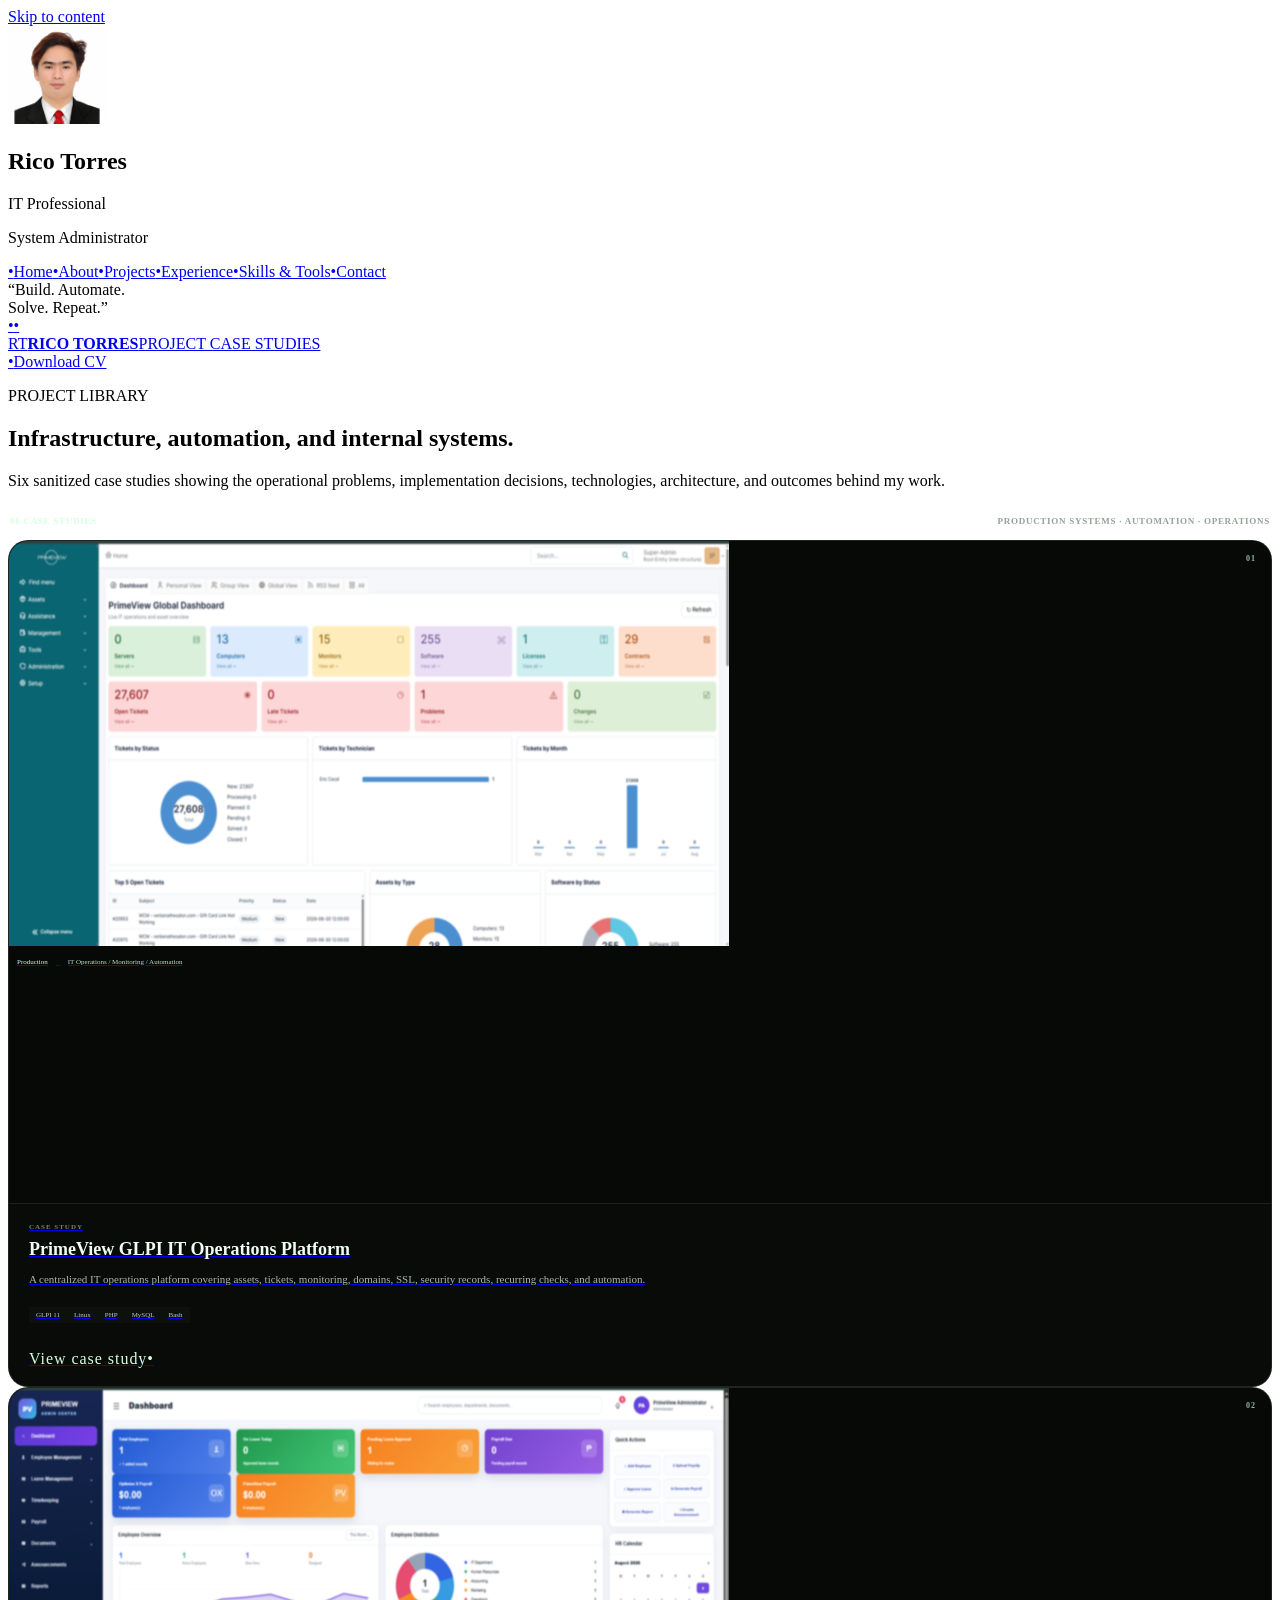
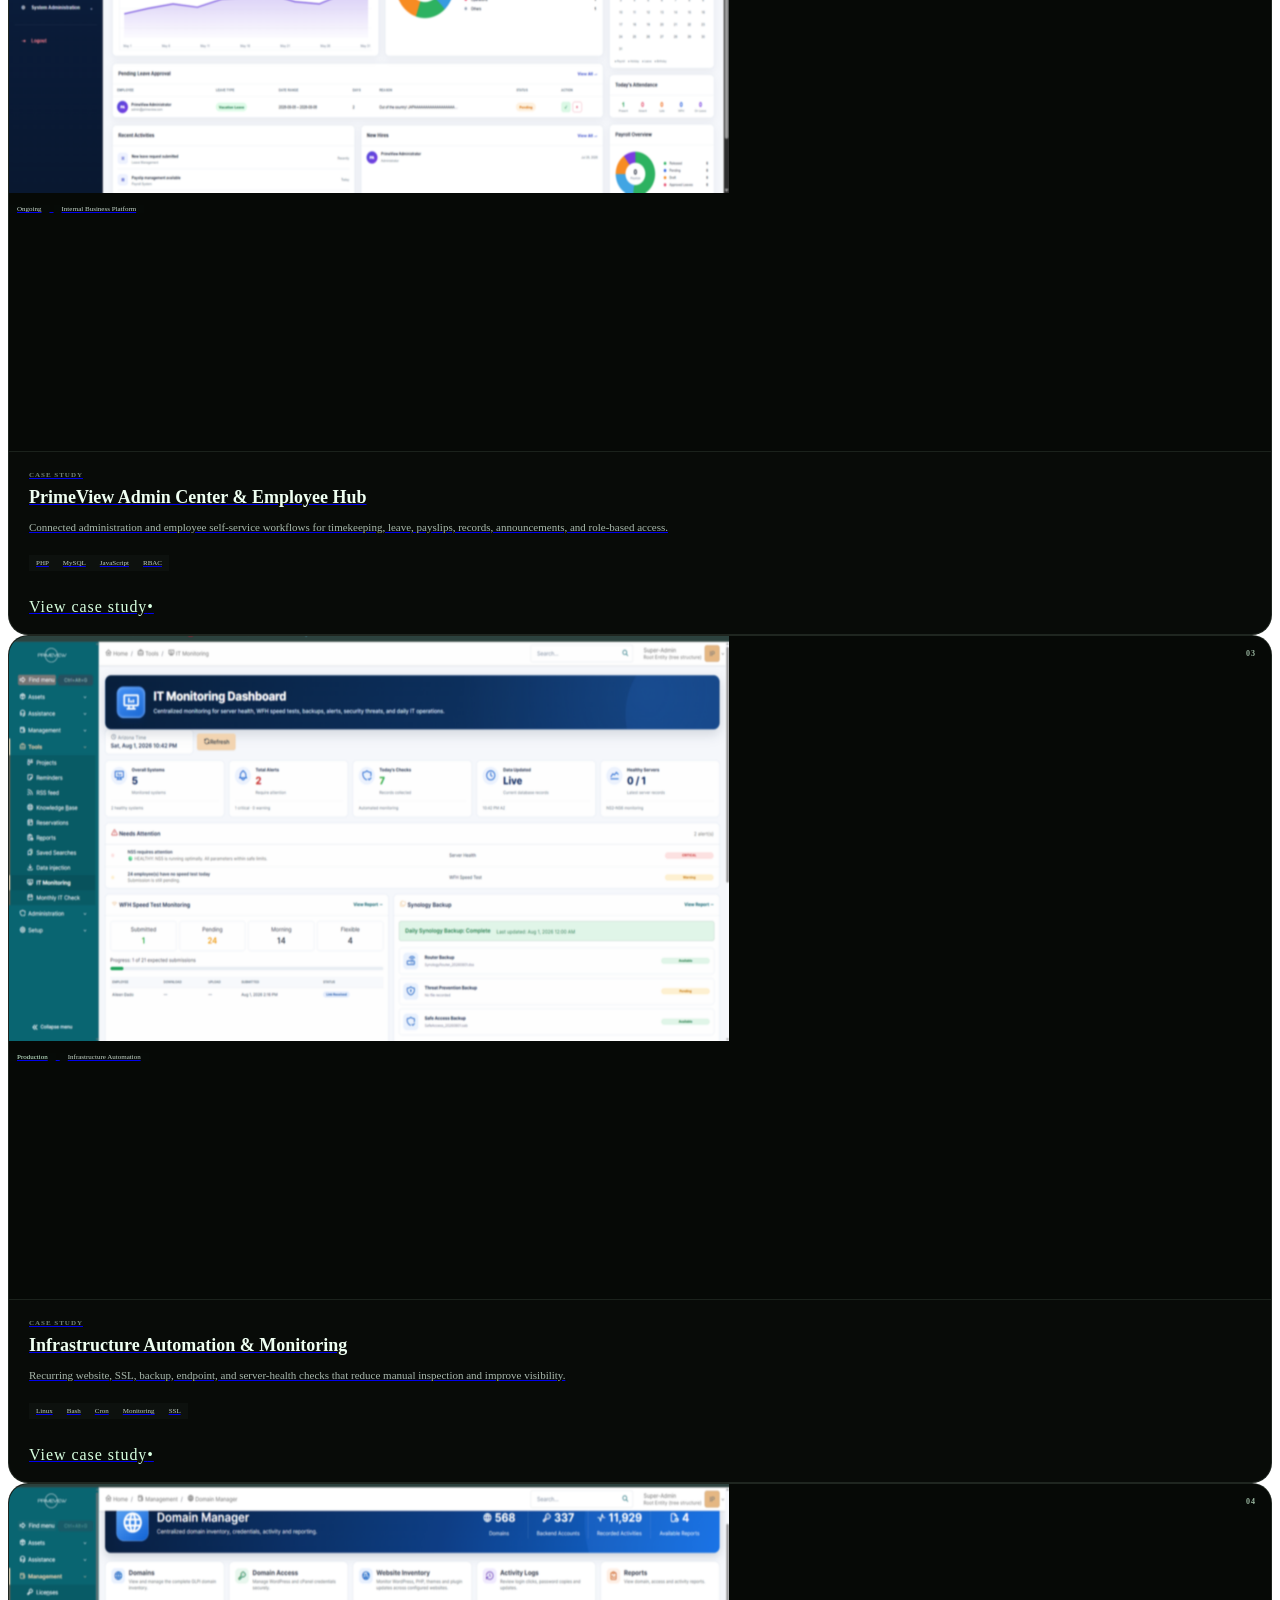
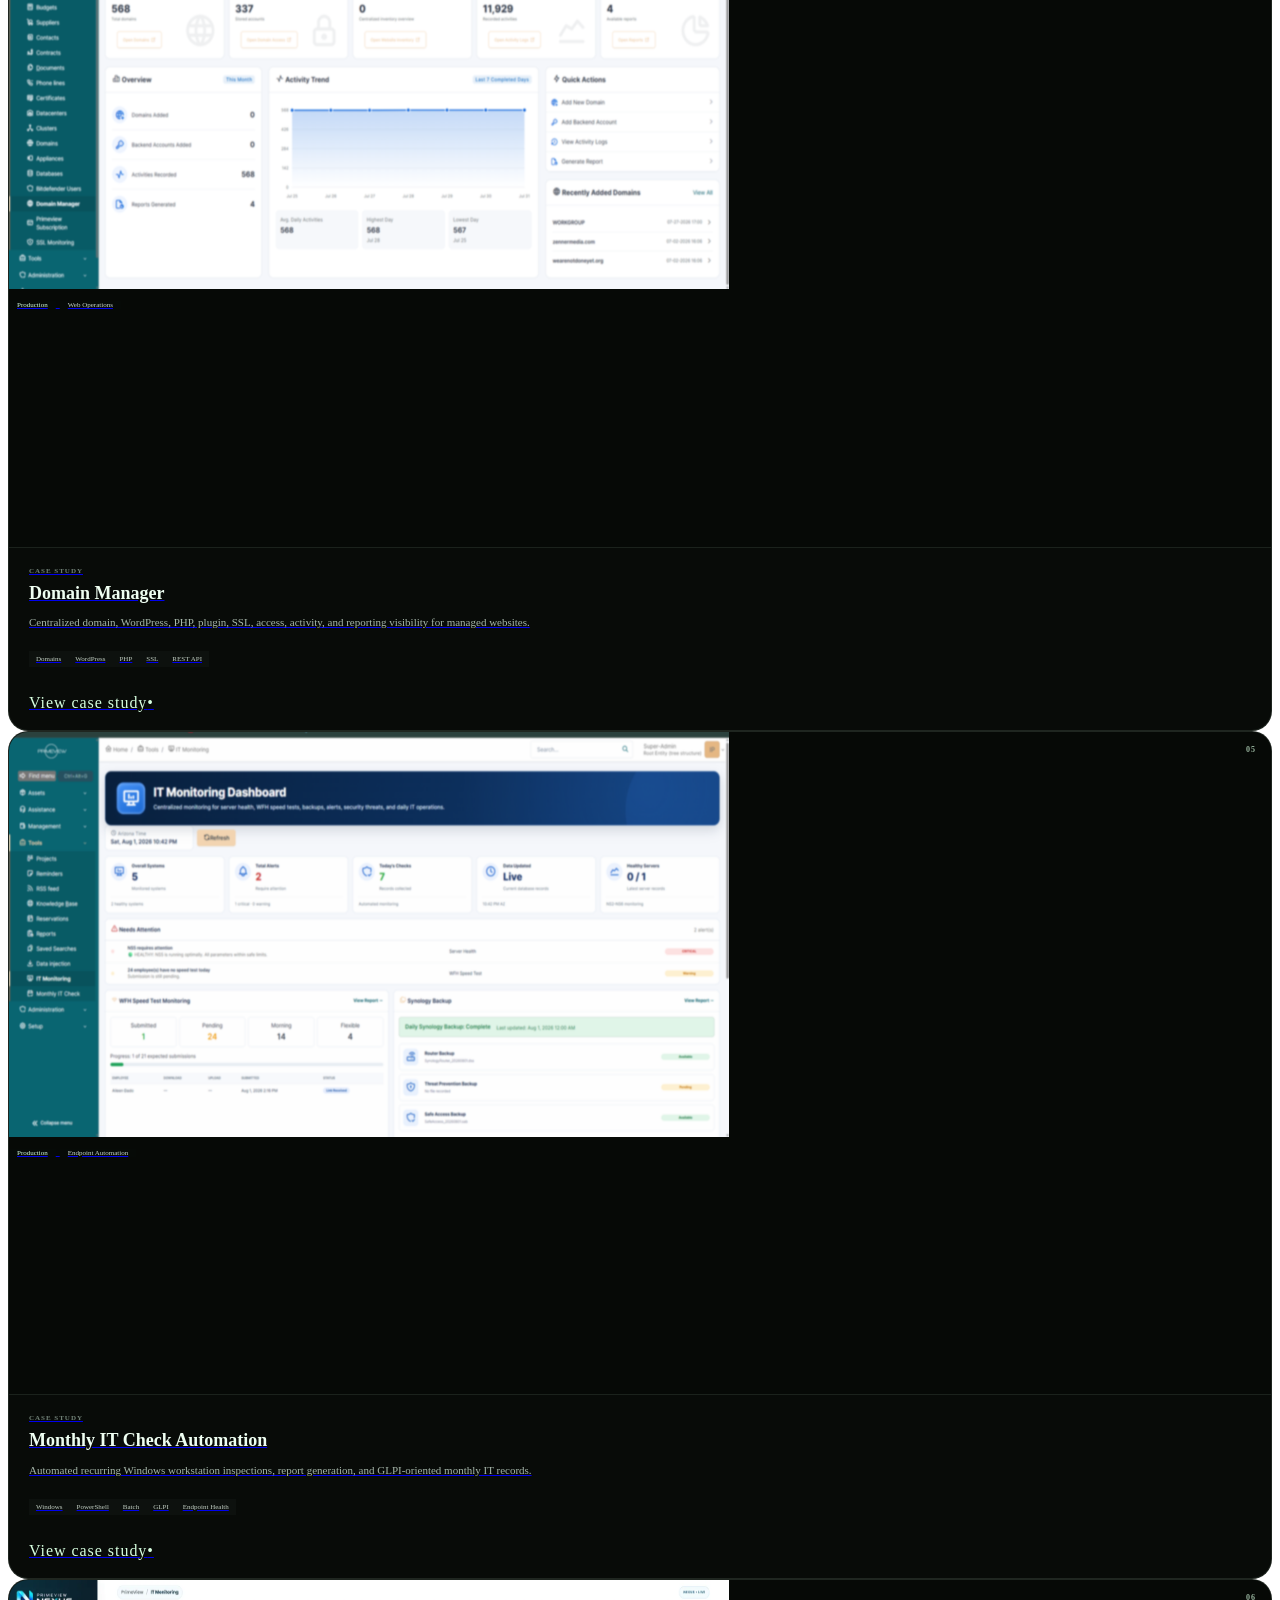
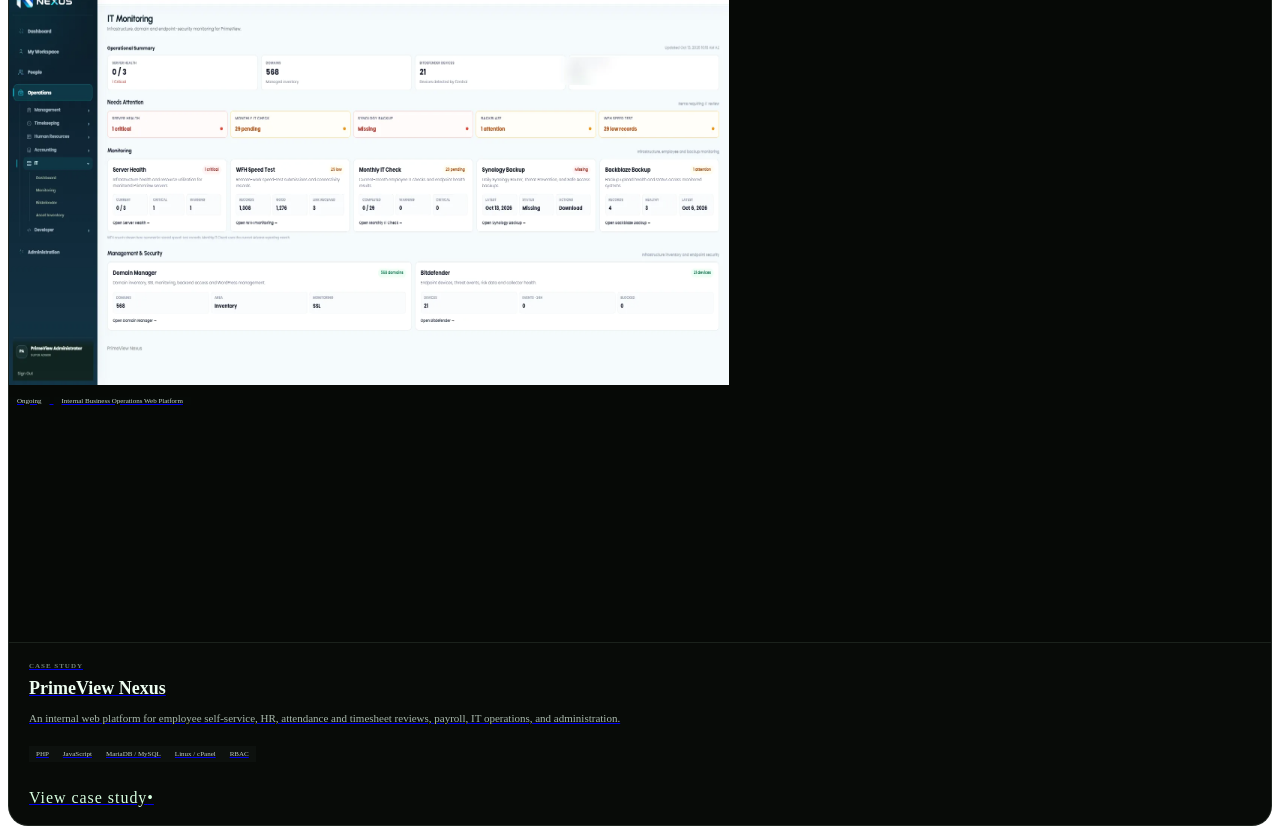
==== commit 7d81cd29: "Refresh Nexus portfolio cache for real screenshots" ====
--- a/projects/index.html
+++ b/projects/index.html
@@ -13,5 +13,5 @@
   <button class="overlay" data-overlay hidden aria-label="Close navigation"></button>
   <div class="workspace"><header class="topbar"><a class="brand" href="../"><span class="brand-mark">RT</span><span class="brand-copy"><strong>RICO TORRES</strong><span>PROJECT CASE STUDIES</span></span></a><div class="top-actions"><a class="cv-btn" href="../assets/files/Rico_Torres_CV.pdf" target="_blank" rel="noreferrer">Download CV</a></div></header>
   <main class="detail-shell" id="main-content"><div class="detail-main"><section class="detail-hero"><p class="eyebrow">PROJECT LIBRARY</p><h1>Infrastructure, automation, and internal systems.</h1><p>Six sanitized case studies showing the operational problems, implementation decisions, technologies, architecture, and outcomes behind my work.</p></section><div class="project-library-meta" aria-hidden="true"><span>06 Case Studies</span><span>Production systems · automation · operations</span></div><section class="project-library" data-project-library aria-label="Project case studies"></section></div></main></div>
-  <script src="../data/portfolio.js?v=20261014-nexus-gallery4"></script><script src="../assets/js/dashboard.js?v=20261014-nexus-gallery4"></script><script src="../assets/js/mobile-nav-icons.js?v=20260908-mobile-icons2"></script>
+  <script src="../data/portfolio.js?v=20261014-nexus-real5"></script><script src="../assets/js/dashboard.js?v=20261014-nexus-gallery4"></script><script src="../assets/js/mobile-nav-icons.js?v=20260908-mobile-icons2"></script>
 </body></html>
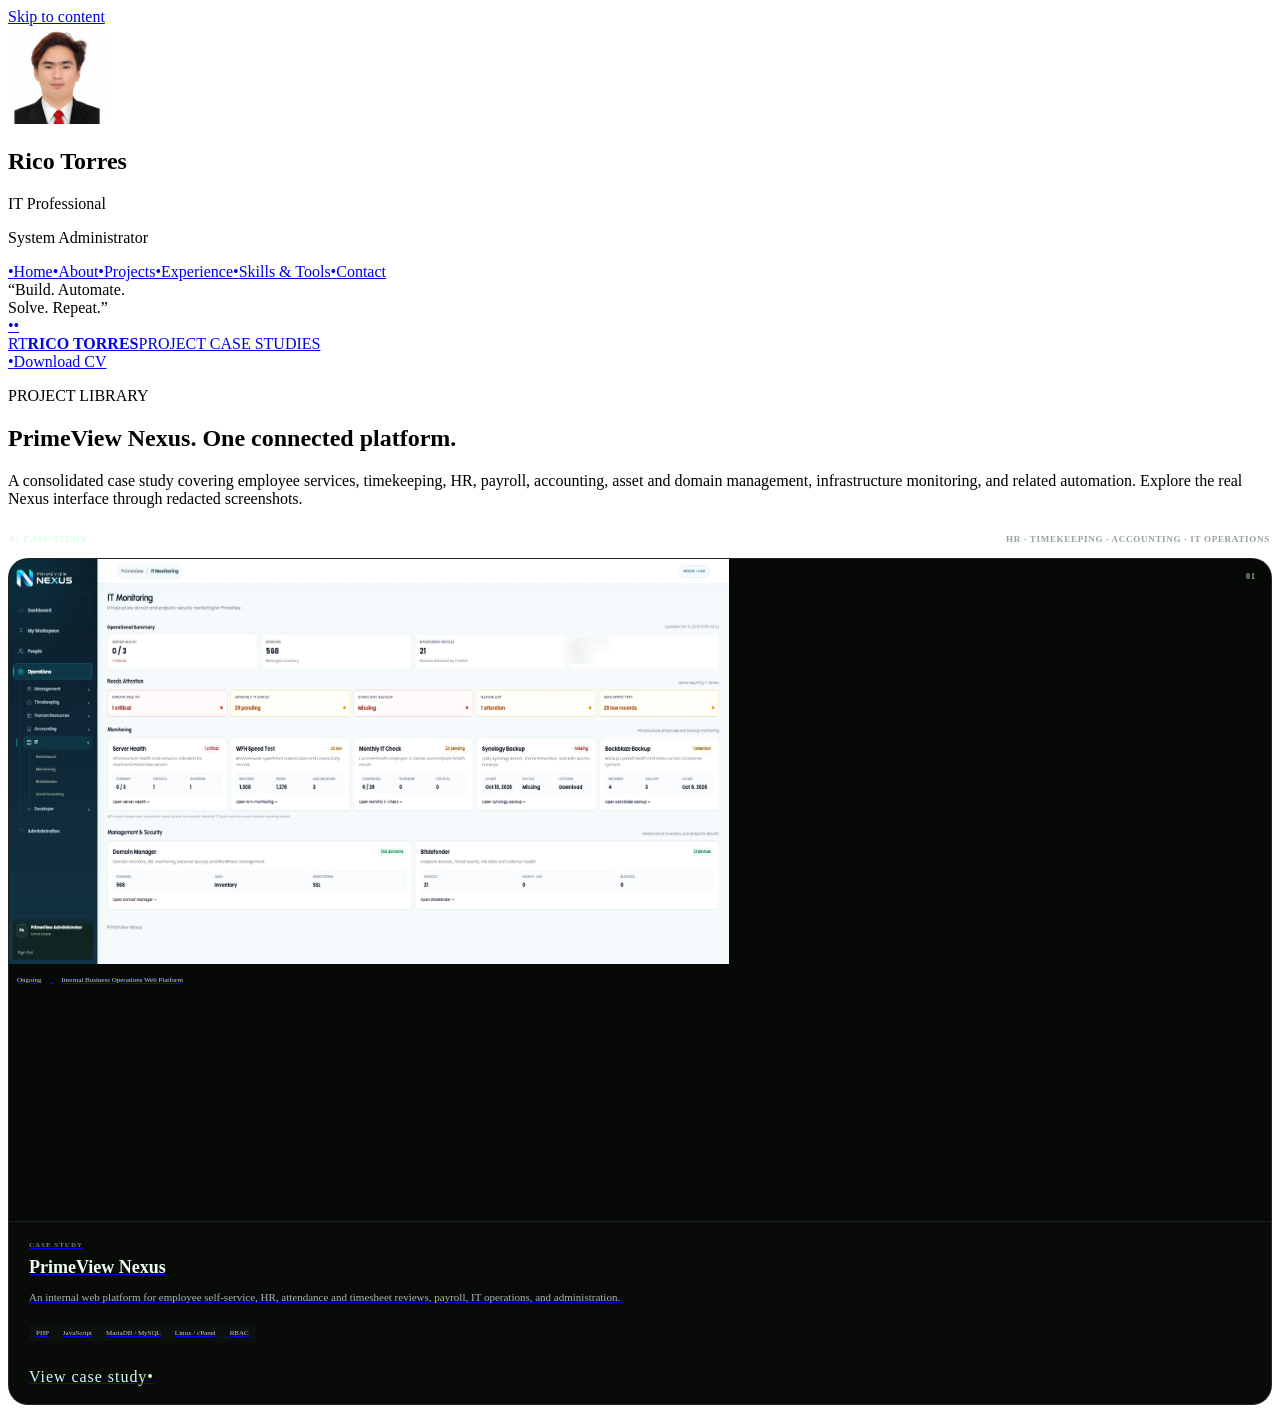
==== commit e1ed6be8: "Present Projects page as one consolidated PrimeView Nexus case study" ====
--- a/projects/index.html
+++ b/projects/index.html
@@ -3,15 +3,15 @@
 <head>
   <meta charset="utf-8"><meta name="viewport" content="width=device-width,initial-scale=1"><meta name="theme-color" content="#050505"><meta name="robots" content="index, follow">
   <title>Projects & Case Studies | Rico Torres</title>
-  <meta name="description" content="Explore six sanitized case studies by Rico Torres covering GLPI IT operations, infrastructure automation, employee systems, domain management, endpoint automation, and PrimeView Nexus.">
-  <link rel="canonical" href="https://ricotorres-it.github.io/projects/"><link rel="icon" href="../assets/images/favicon.svg" type="image/svg+xml"><link rel="stylesheet" href="../assets/css/dashboard.css?v=20261014-nexus-cover1"><link rel="stylesheet" href="../assets/css/projects-polish.css?v=20261014-nexus-gallery4">
-  <meta property="og:type" content="website"><meta property="og:title" content="Projects & Case Studies | Rico Torres"><meta property="og:description" content="Production-focused infrastructure, automation, IT operations, web operations, and internal platform case studies."><meta property="og:url" content="https://ricotorres-it.github.io/projects/"><meta property="og:image" content="https://ricotorres-it.github.io/assets/images/social-preview.png"><meta property="og:image:alt" content="Rico Torres portfolio and IT infrastructure case studies"><meta name="twitter:card" content="summary_large_image"><meta name="twitter:title" content="Projects & Case Studies | Rico Torres"><meta name="twitter:description" content="Infrastructure, automation, IT operations, and internal platform case studies."><meta name="twitter:image" content="https://ricotorres-it.github.io/assets/images/social-preview.png">
+  <meta name="description" content="Explore PrimeView Nexus, a consolidated internal operations platform covering HR, timekeeping, payroll, IT monitoring, inventory, domain operations, and workflow automation.">
+  <link rel="canonical" href="https://ricotorres-it.github.io/projects/"><link rel="icon" href="../assets/images/favicon.svg" type="image/svg+xml"><link rel="stylesheet" href="../assets/css/dashboard.css?v=20261014-nexus-cover1"><link rel="stylesheet" href="../assets/css/projects-polish.css?v=20261014-consolidated1">
+  <meta property="og:type" content="website"><meta property="og:title" content="Projects & Case Studies | Rico Torres"><meta property="og:description" content="PrimeView Nexus case study: actual application screenshots and the operational modules behind one connected internal platform."><meta property="og:url" content="https://ricotorres-it.github.io/projects/"><meta property="og:image" content="https://ricotorres-it.github.io/assets/images/social-preview.png"><meta property="og:image:alt" content="Rico Torres portfolio and IT infrastructure case studies"><meta name="twitter:card" content="summary_large_image"><meta name="twitter:title" content="Projects & Case Studies | Rico Torres"><meta name="twitter:description" content="PrimeView Nexus: HR, timekeeping, payroll, IT and operational automation in one connected platform."><meta name="twitter:image" content="https://ricotorres-it.github.io/assets/images/social-preview.png">
 </head>
 <body data-base="../">
   <a class="skip-link" href="#main-content">Skip to content</a>
   <aside class="sidebar" id="sidebar"><div class="profile"><img src="../assets/images/avatar.png" alt="Portrait of Rico Torres" width="98" height="98" decoding="async" fetchpriority="low"><h1>Rico Torres</h1><p>IT Professional</p><p>System Administrator</p></div><nav class="side-nav" aria-label="Portfolio navigation"><a href="../"><span class="nav-ico" aria-hidden="true">⌂</span>Home</a><a href="../about/"><span class="nav-ico" aria-hidden="true">●</span>About</a><a href="./" aria-current="page"><span class="nav-ico" aria-hidden="true">▦</span>Projects</a><a href="../experience/"><span class="nav-ico" aria-hidden="true">▣</span>Experience</a><a href="../skills/"><span class="nav-ico" aria-hidden="true">⌘</span>Skills &amp; Tools</a><a href="../contact/"><span class="nav-ico" aria-hidden="true">✉</span>Contact</a></nav><div class="side-bottom"><div class="quote">“Build. Automate.<br>Solve. Repeat.”</div><div class="side-socials" data-socials></div></div></aside>
   <button class="overlay" data-overlay hidden aria-label="Close navigation"></button>
   <div class="workspace"><header class="topbar"><a class="brand" href="../"><span class="brand-mark">RT</span><span class="brand-copy"><strong>RICO TORRES</strong><span>PROJECT CASE STUDIES</span></span></a><div class="top-actions"><a class="cv-btn" href="../assets/files/Rico_Torres_CV.pdf" target="_blank" rel="noreferrer">Download CV</a></div></header>
-  <main class="detail-shell" id="main-content"><div class="detail-main"><section class="detail-hero"><p class="eyebrow">PROJECT LIBRARY</p><h1>Infrastructure, automation, and internal systems.</h1><p>Six sanitized case studies showing the operational problems, implementation decisions, technologies, architecture, and outcomes behind my work.</p></section><div class="project-library-meta" aria-hidden="true"><span>06 Case Studies</span><span>Production systems · automation · operations</span></div><section class="project-library" data-project-library aria-label="Project case studies"></section></div></main></div>
-  <script src="../data/portfolio.js?v=20261014-nexus-real5"></script><script src="../assets/js/dashboard.js?v=20261014-nexus-gallery4"></script><script src="../assets/js/mobile-nav-icons.js?v=20260908-mobile-icons2"></script>
+  <main class="detail-shell" id="main-content"><div class="detail-main"><section class="detail-hero"><p class="eyebrow">PROJECT LIBRARY</p><h1>PrimeView Nexus. One connected platform.</h1><p>A consolidated case study covering employee services, timekeeping, HR, payroll, accounting, asset and domain management, infrastructure monitoring, and related automation. Explore the real Nexus interface through redacted screenshots.</p></section><div class="project-library-meta" aria-hidden="true"><span>01 Case Study</span><span>HR · Timekeeping · Accounting · IT Operations</span></div><section class="project-library" data-project-library aria-label="Project case studies"></section></div></main></div>
+  <script src="../data/portfolio.js?v=20261014-consolidated1"></script><script src="../assets/js/dashboard.js?v=20261014-consolidated1"></script><script src="../assets/js/mobile-nav-icons.js?v=20260908-mobile-icons2"></script>
 </body></html>
--- a/assets/css/projects-polish.css
+++ b/assets/css/projects-polish.css
@@ -361,3 +361,25 @@
 .gallery .nx-case-gallery-item figcaption{display:flex;justify-content:space-between;align-items:center;flex-wrap:wrap;gap:8px;padding:13px 15px;background:#111c17;font-size:12px}
 .gallery .nx-case-gallery-item figcaption strong{color:#e7ffed;font-size:13px}
 .gallery .nx-case-gallery-item figcaption span{color:#94b6a0;font-size:11px}
+
+/* PrimeView Nexus screenshot showcase: one large preview and selectable thumbnails. */
+main[data-project-detail] .nx-real-gallery.nx-showcase{display:block!important;margin-top:22px}
+.nx-showcase-stage{overflow:hidden;border:1px solid rgba(215,255,224,.16);border-radius:17px;background:#0b120f}
+.nx-showcase-full{display:flex;align-items:center;justify-content:center;min-height:220px;max-height:680px;overflow:hidden;background:#071012}
+.nx-showcase-full img{display:block;width:100%;max-height:680px;height:auto;object-fit:contain;object-position:center;border:0!important;border-radius:0!important;aspect-ratio:auto!important;transition:none!important;transform:none!important}
+.nx-showcase-bottom{display:flex;align-items:center;justify-content:space-between;gap:20px;padding:15px 19px;background:#101a15}
+.nx-showcase-caption{display:flex;flex-direction:column;gap:3px;min-width:0}
+.nx-showcase-caption strong{color:#eaffee;font-size:16px}
+.nx-showcase-caption span{color:#8ea99a;font-size:11px}
+.nx-showcase-controls{display:flex;align-items:center;gap:9px;white-space:nowrap}
+.nx-showcase-controls>span{font-size:12px;color:#9fc2ae;font-weight:700;margin-right:5px;font-variant-numeric:tabular-nums}
+.nx-showcase-controls button{width:38px;height:36px;border:1px solid rgba(215,255,224,.2);border-radius:9px;background:#1a2820;color:#e7ffef;font-size:20px;cursor:pointer}
+.nx-showcase-controls button:hover,.nx-showcase-controls button:focus-visible{background:#284332;border-color:#7bdcaa}
+.nx-showcase-thumbs{display:grid;grid-template-columns:repeat(4,minmax(0,1fr));gap:11px;margin-top:16px}
+.nx-showcase-thumb{display:block;min-width:0;padding:6px;background:#101a15;border:1px solid rgba(215,255,224,.1);border-radius:12px;color:#d2e9d9;text-align:left;cursor:pointer;transition:border-color .2s,background .2s}
+.nx-showcase-thumb[aria-pressed="true"]{border-color:#8ce4b0;background:#1d3325;box-shadow:inset 0 0 0 1px rgba(142,228,176,.25)}
+.nx-showcase-thumb:hover,.nx-showcase-thumb:focus-visible{border-color:#78c89e}
+.nx-showcase-thumb img{display:block;width:100%;aspect-ratio:16/9!important;height:auto!important;max-height:none!important;object-fit:contain;object-position:center;background:#060b09;border:0!important;border-radius:7px!important;transform:none!important}
+.nx-showcase-thumb span{display:block;padding:8px 6px 4px;font-size:12px;font-weight:700;overflow:hidden;text-overflow:ellipsis;white-space:nowrap}
+@media(max-width:850px){.nx-showcase-thumbs{grid-template-columns:repeat(3,minmax(0,1fr))}}
+@media(max-width:560px){.nx-showcase-thumbs{grid-template-columns:repeat(2,minmax(0,1fr));gap:8px}.nx-showcase-bottom{align-items:flex-start;padding:13px;flex-wrap:wrap}.nx-showcase-full{min-height:140px}.nx-showcase-caption strong{font-size:14px}}
